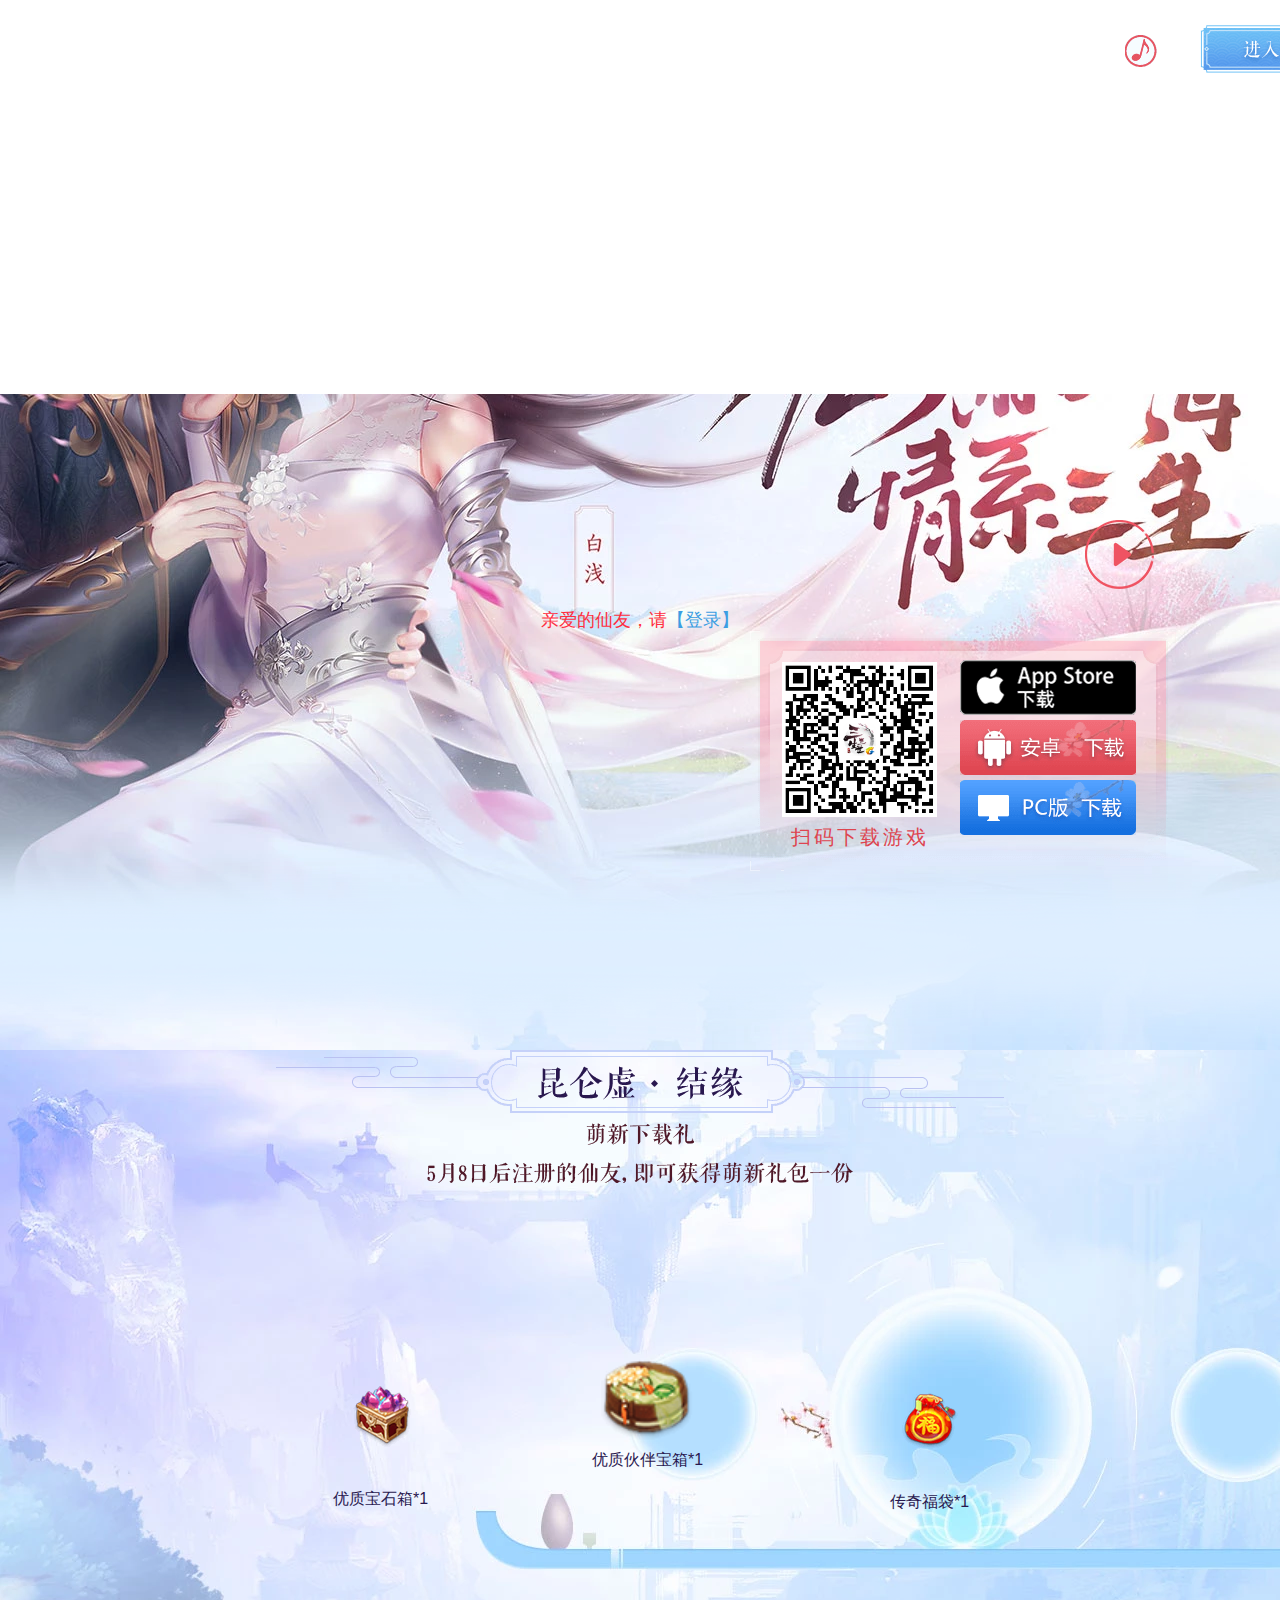
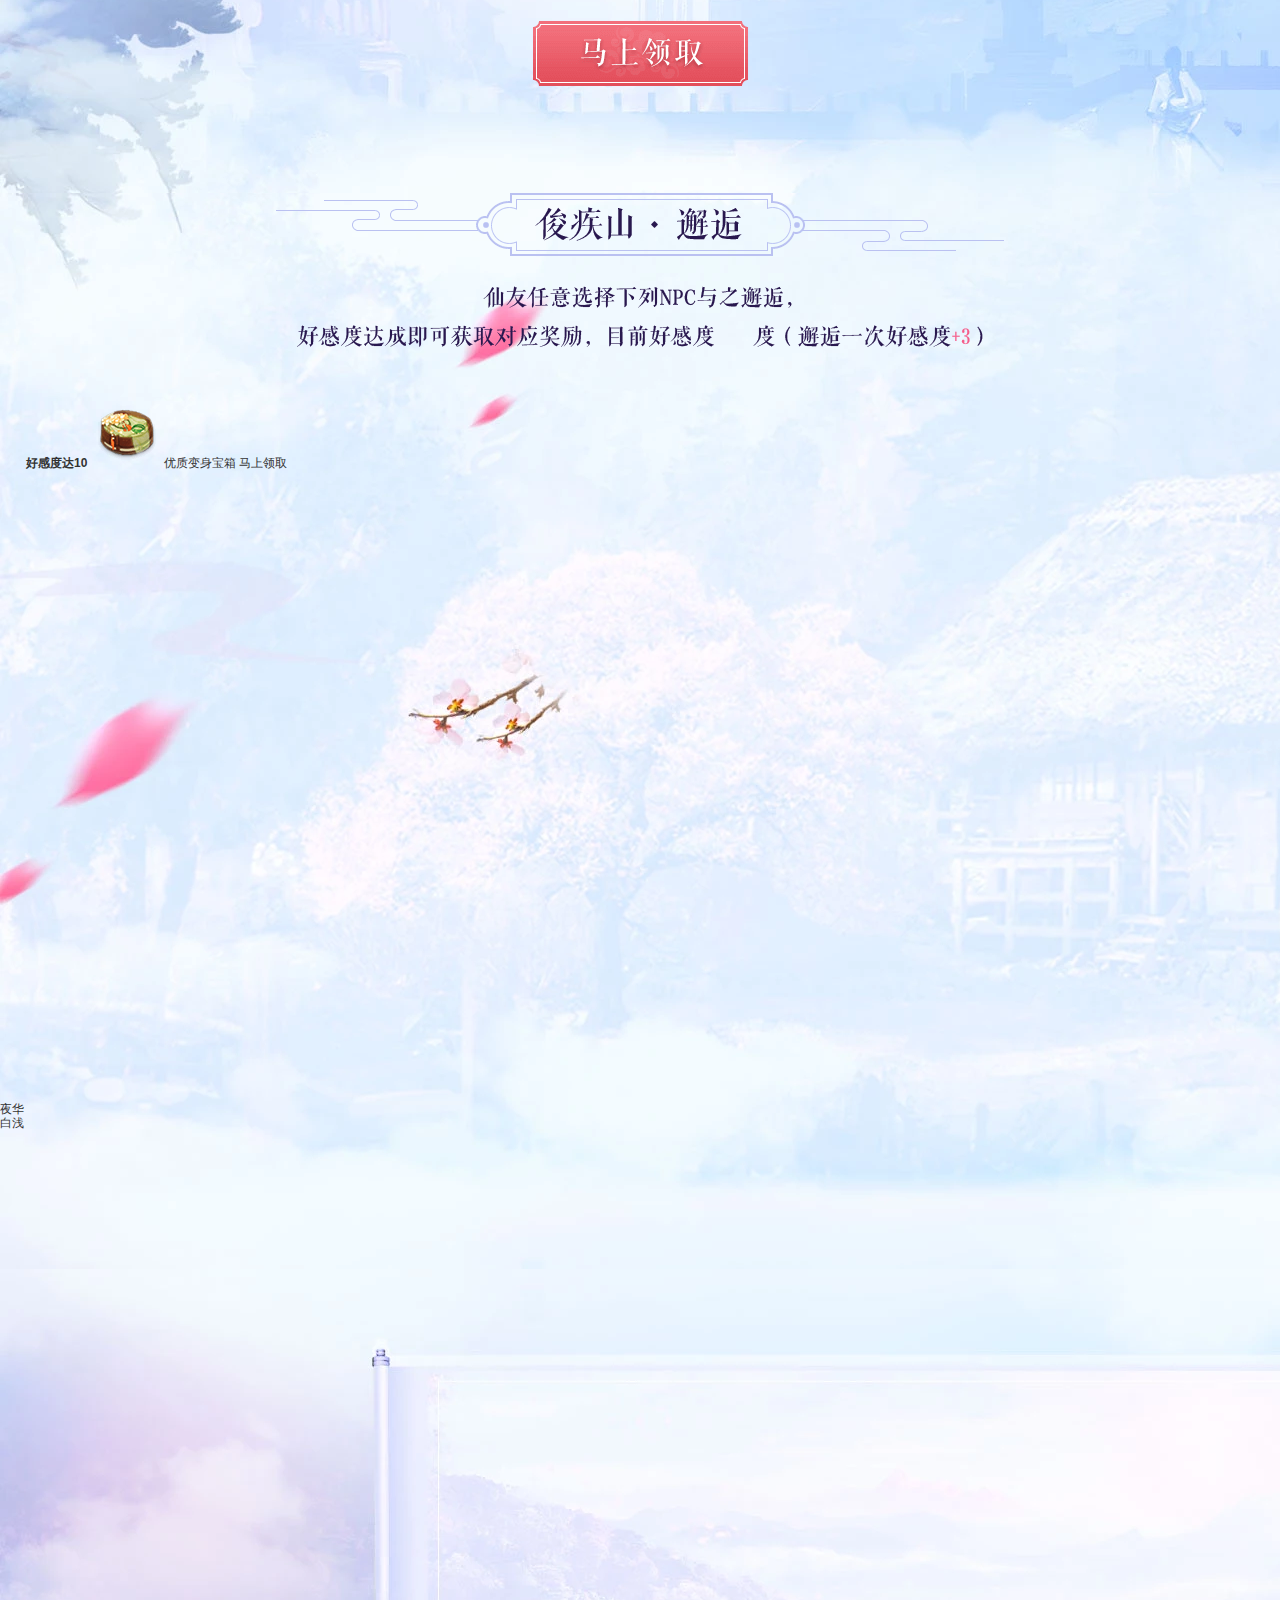
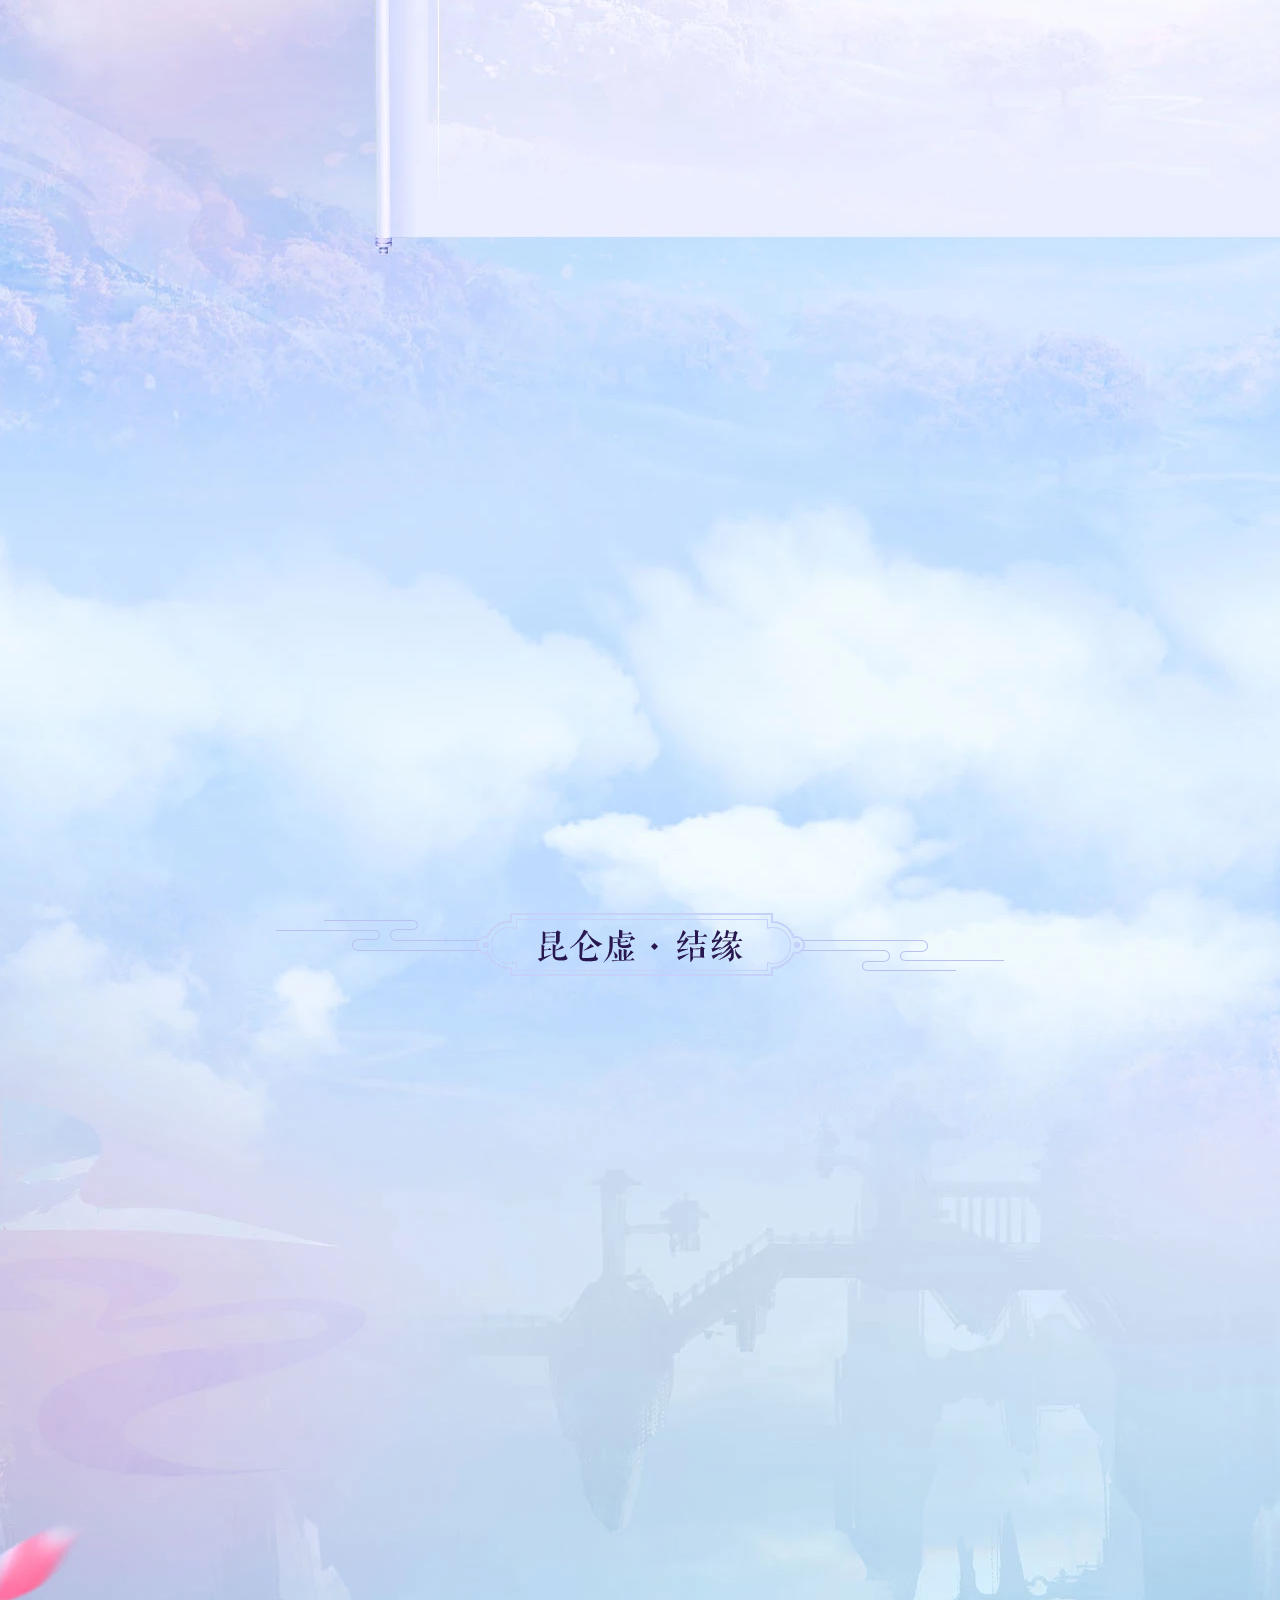
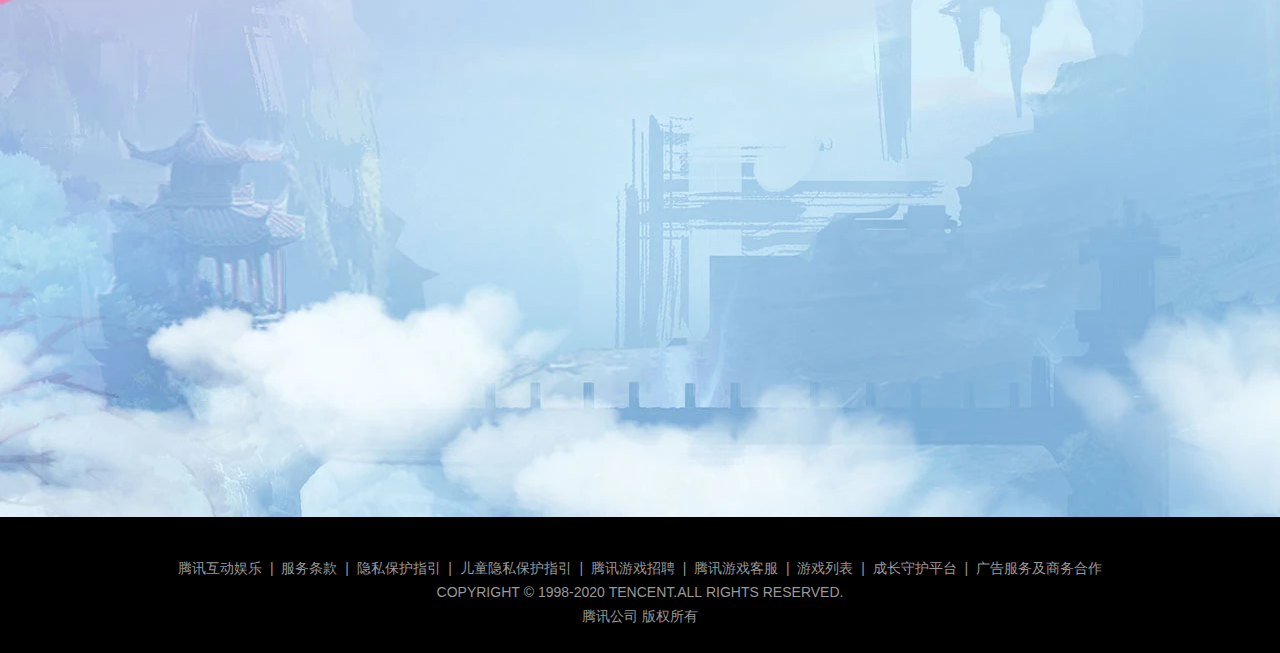
==== index.html @ 7acad6ba "提交代码" ====
<!DOCTYPE html>
<html lang="en">

<head>
    <meta charset="UTF-8">
    <meta name="viewport" content="width=device-width, initial-scale=1.0">
    <title>三生三世</title>
    <link rel="stylesheet" href="./css/lib/reset/reset.css">
    <link rel="stylesheet" href="./css/index.css">
    <script src="./lib/jquery-3.4.1.min.js"></script>
    <script src="./js/index.js"></script>

</head>

<body>
    <!-- 一、导航 -->
    <nav class="kv">
        <!-- 背景视频 -->
        <div class="kv-video">
            <video muted="" autoplay="" loop="" src="./video/3s.mp4"></video>
        </div>
        <!-- 音乐logo -->
        <i class="kv-musiclogo">
            <audio id="music" src="./audio/music.mp3" autoplay></audio>
        </i>
        <div class="kv-enter">
            <!-- 进入论坛 -->
            <a class="kv-enter-forum" href="javascript:"></a>
            <!-- 进入官网 -->
            <a class="kv-enter-offweb" href="javascript:"></a>
        </div>
        <!-- 播放视频 -->
        <a class="kv-play" href="javascript:">
            <span></span>
            <i></i>
        </a>
        <!-- 登录 -->
        <div class="kv-login">
            <p>亲爱的仙友，请<a href="">【登录】</a></p>
        </div>
        <!-- 下载 -->
        <div class="kv-download">
            <div class="kv-download-left">
                <!-- 二维码下载 -->
                <img class="kv-download-left-erweima" src="./images/qrcode.png" alt="">
                <p>扫码下载游戏</p>
            </div>
            <div class="kv-download-right">
                <!-- apple下载 -->
                <a class="kv-download-right-apple" href="javascript:"></a>
                <!-- 安卓下载 -->
                <a class="kv-download-right-android" href="javascript:"></a>
                <!-- PC下载 -->
                <a class="kv-download-right-PC" href="javascript:"></a>
            </div>
        </div>
    </nav>

    <!-- 过渡 -->
    <img class="kv-guodu" src="./images/guodu.png" alt="">

    <!-- 二、主体 -->
    <main>
        <!-- 第1部分 -->
        <div class="part1">
            <!-- 1、标题 -->
            <!-- 昆仑虚 结缘 -->
            <h3 class="main-title"></h3>
            <!-- 2、说明 -->
            <!-- 萌新下载礼 5月8日后注册的仙友, 即可获得萌新礼包一份 -->
            <p class="part1-explain"></p>
            <!-- 3、奖励 -->
            <ul class="part1-award">
                <li class="li-1">
                    <img src="./images/award1.png" alt="">
                    <span>优质宝石箱*1</span>
                </li>
                <li class="li-2">
                    <img src="./images/award2.png" alt="">
                    <span>优质伙伴宝箱*1</span>
                </li>
                <li class="li-3">
                    <img src="./images/award3.png" alt="">
                    <span>传奇福袋*1</span>
                </li>
            </ul>
            <!-- 4、领取 -->
            <a class="part1-lingqu" href=""></a>
        </div>

        <!-- 第2部分 -->
        <div class="part2">
            <div class="content">
                <!-- 1、标题 -->
                <h3 class="main-title"></h3>
                <!-- 2、说明 -->
                <p class="part2-explain"></p>
                <!-- 3、礼盒 -->
                <ul class="part2-giftbox fl">
                    <li class="part2-giftbox-li1">
                        <em>好感度达10</em>
                        <img src="./images/award2.png" alt="">
                        <span>优质变身宝箱</span>
                        <a href="">马上领取</a>
                    </li>
                    <li class="part2-giftbox-fl"></li>
                    <li class="part2-giftbox-fr"></li>
                </ul>
                <!-- 4、npc-tab -->
                <ul>
                    <li>
                        <span>夜华</span>
                        <div class="npc2"></div>
                    </li>
                    <li>
                        <span>白浅</span>
                        <div class="npc1"></div>
                    </li>
                </ul>
            </div>
        </div>

        <!-- 第3部分 -->
        <div class="part3">

        </div>

        <!-- 第4部分 -->
        <div class="part4">

        </div>

        <!-- 第5部分 -->
        <div class="part5">
            <div class="content">
                <h3 class="main-title"></h3>
            </div>
        </div>

        <!-- 第6部分 -->
        <div class="part6">

        </div>
    </main>


    <!-- 三、底部 -->
    <footer>
        <p class="footer-nav">
            <a href="">腾讯互动娱乐</a>
            &nbsp;|&nbsp;
            <a href="">服务条款</a>
            &nbsp;|&nbsp;
            <a href="">隐私保护指引</a>
            &nbsp;|&nbsp;
            <a href="">儿童隐私保护指引</a>
            &nbsp;|&nbsp;
            <a href="">腾讯游戏招聘</a>
            &nbsp;|&nbsp;
            <a href="">腾讯游戏客服</a>
            &nbsp;|&nbsp;
            <a href="">游戏列表</a>
            &nbsp;|&nbsp;
            <a href="">成长守护平台</a>
            &nbsp;|&nbsp;
            <a href="">广告服务及商务合作</a>
        </p>
        <p>COPYRIGHT&nbsp;&copy;&nbsp;1998-2020&nbsp;TENCENT.ALL&nbsp;RIGHTS&nbsp;RESERVED.</p>
        <P>腾讯公司&nbsp;版权所有</P>
    </footer>

</body>

</html>
---- css/index.css ----
body {
    position: relative;
}
* {
    padding: 0;
    margin: 0;
}

/* 背景视频 */
.kv {
    position: relative;
    width: 100%;
    height: 1050px;
    background: url(../images/kv2.webp) no-repeat;
    background-position: bottom;
}

.kv-video {
    width: 100%;
    height: 100%;
    overflow: hidden;
}

/* 音乐logo */
.kv-musiclogo {
    position: absolute;
    top: 35px;
    left: 1125px;
    width: 32px;
    height: 32px;
    background-image: url(../images/spr.png);
    background-position: 71px -220px;
}

/* 进入论坛 */
.kv-enter-forum {
    position: absolute;
    top: 25px;
    left: 1200px;
    width: 160px;
    height: 50px;
    background-image: url(../images/e-spr.png);
    background-position: 0px -60px;
}

/* 进入官网 */
.kv-enter-offweb {
    position: absolute;
    top: 25px;
    left: 1370px;
    width: 160px;
    height: 50px;
    background-image: url(../images/e-spr.png);
    background-position: 0px 0px;
}

/* 播放视频 */
.kv-play {
    display: block;
    position: absolute;
    top: 520px;
    left: 1085px;
    width: 69px;
    height: 69px;
}

.kv-play span {
    position: absolute;
    top: 0px;
    left: 0px;
    display: block;
    width: 100%;
    height: 100%;
    background-image: url(../images/video.png);
    animation: playRotate 15s linear infinite;
}

.kv-play i {
    position: absolute;
    top: 22px;
    left: 28px;
    display: block;
    width: 100%;
    height: 100%;
    background-image: url(../images/playvideo.png);
    background-repeat: no-repeat;
}

@keyframes playRotate {
    0% {
        transform: rotate(0);
    }
    100% {
        transform: rotate(360deg);
    }
}

/* 登录 */
.kv-login {
    position: absolute;
    top: 610px;
    width: 100%;
    height: 20px;
    color: #ff2e3f;
    font-size: 18px;
    text-align: center;
}

.kv-login a {
    color: #3c9ee2;
}

/* 下载 */
.kv-download {
    position: absolute;
    top: 630px;
    left: 750px;
    width: 426px;
    height: 241px;
    background-image: url(../images/codebg.png);
}


.kv-download-left {
    float: left;
}

/* 二维码下载 */
.kv-download-left-erweima {
    width: 155px;
    height: 155px;
    padding: 32px 0 0 32px;
}

.kv-download-left p {
    color: #de4550;
    font-size: 20px;
    text-align: center;
    letter-spacing: 3px;
    margin: 5px 0 0 32px;
}

.kv-download-right {
    float: right;
    margin-top: 25px;
    margin-right: 40px;
}

/* apple下载 */
.kv-download-right-apple {
    display: block;
    margin-top: 5px;
    box-sizing: border-box;
    width: 176px;
    height: 55px;
    background-image: url(../images/css_sprites.png);
    background-position: -4px -10px;
}

/* 安卓下载 */
.kv-download-right-android {
    display: block;
    margin-top: 5px;
    width: 176px;
    height: 55px;
    background-image: url(../images/css_sprites.png);
    background-position: -186px -10px;
}

/* PC下载 */
.kv-download-right-PC {
    display: block;
    margin-top: 5px;
    width: 176px;
    height: 55px;
    background-image: url(../images/css_sprites.png);
    background-position: -370px -10px;
}

/* 过渡 */
.kv-guodu {
    width: 100%;
    height: 276px;
    position: absolute;
    top: 820px;
    /* overflow: hidden; */
}


/* 二、主体 */

/* 第1部分 */
.part1 {
    width: 100%;
    height: 743px;
    background: url(../images/part1.webp) no-repeat;
}

/* 1、标题 */
.main-title {
    display: block;
    width: 728px;
    height: 63px;
    background: url(../images/css_sprites.png)no-repeat;
    background-position: -18px -98px;
    margin: auto;
}

/* 2、说明 */
.part1-explain {
    width: 426px;
    height: 60px;
    background: url(../images/part1_p.png) no-repeat;
    margin: auto;
    margin-top: 10px;
}

/* 3、奖励 */
.part1-award {
    position: relative;
    width: 714px;
    height: 262px;
    margin: auto;
    margin-top: 92px;
}

.part1-award li {
    float: left;
    position: absolute;
    text-align: center;
}

/* images */
.part1-award img {
    display: block;
    margin: auto;
    margin-bottom: 40px;
    margin-top: 10px;
}

/* text */
.part1-award span {
    font-size: 16px;
    color: #29184f;
}

.part1-award .li-1 {
    width: 115px;
    height: 136px;
    top: 95px;
    left: 40px;
}

.part1-award .li-2 {
    width: 120px;
    left: 302px;
    top: 56px;
}

.part1-award .li-2 img {
    width: 110px;
    left: 305px;
    top: 45px;
    margin-bottom: 0px;
}

.part1-award .li-2 span {
    margin-left: 5px;
}

.part1-award .li-3 {
    width: 115px;
    top: 98px;
    right: 10px;
}

/* 4、领取 */
.part1-lingqu {
    display: block;
    width: 215px;
    height: 65px;
    background: url(../images/css_sprites.png);
    background-position: -552px -8px;
    margin: auto;
    margin-top: 84px;
}

/* 第2部分 */
.part2 {
    width: 100%;
    height: 1076px;
    background-image: url(../images/part2.webp);
}

/* 1、标题  */
.part2 .main-title {
    background-position: -18px -169px;
}

/* 2、说明 */
.part2-explain {
    width: 686px;
    height: 61px;
    background: url(../images/part2_p.png) no-repeat;
    margin: auto;
    margin-top: 30px;
}

/* 3、礼盒 */
.part2-giftbox {
    width: 580px;
    height: 706px;
    margin-top: 50px;
    margin-left: 26px;
    position: relative;
}

/* 4、npc-tab */

/* 第4部分 */
.part4 {
    width: 100%;
    height: 1244px;
    background-image: url(../images/part4.webp);
}

/* 第5部分 */
.part5 {
    width: 100%;
    height: 742px;
    background-image: url(../images/part5.webp);
}

/* 第6部分 */
.part6 {
    width: 100%;
    height: 462px;
    background-image: url(../images/part6.webp);
}

/* 三、底部 */
footer {
    width: 100%;
    height: 136px;
    text-align: center;
    background-color: #000;
    overflow: hidden;
    color: #999;
    font-size: 14px;
}

footer p {
    line-height: 1.7;
}

.footer-nav {
    padding-top: 40px;
    box-sizing: border-box;
}

.footer-nav a{
    color: #999;
}
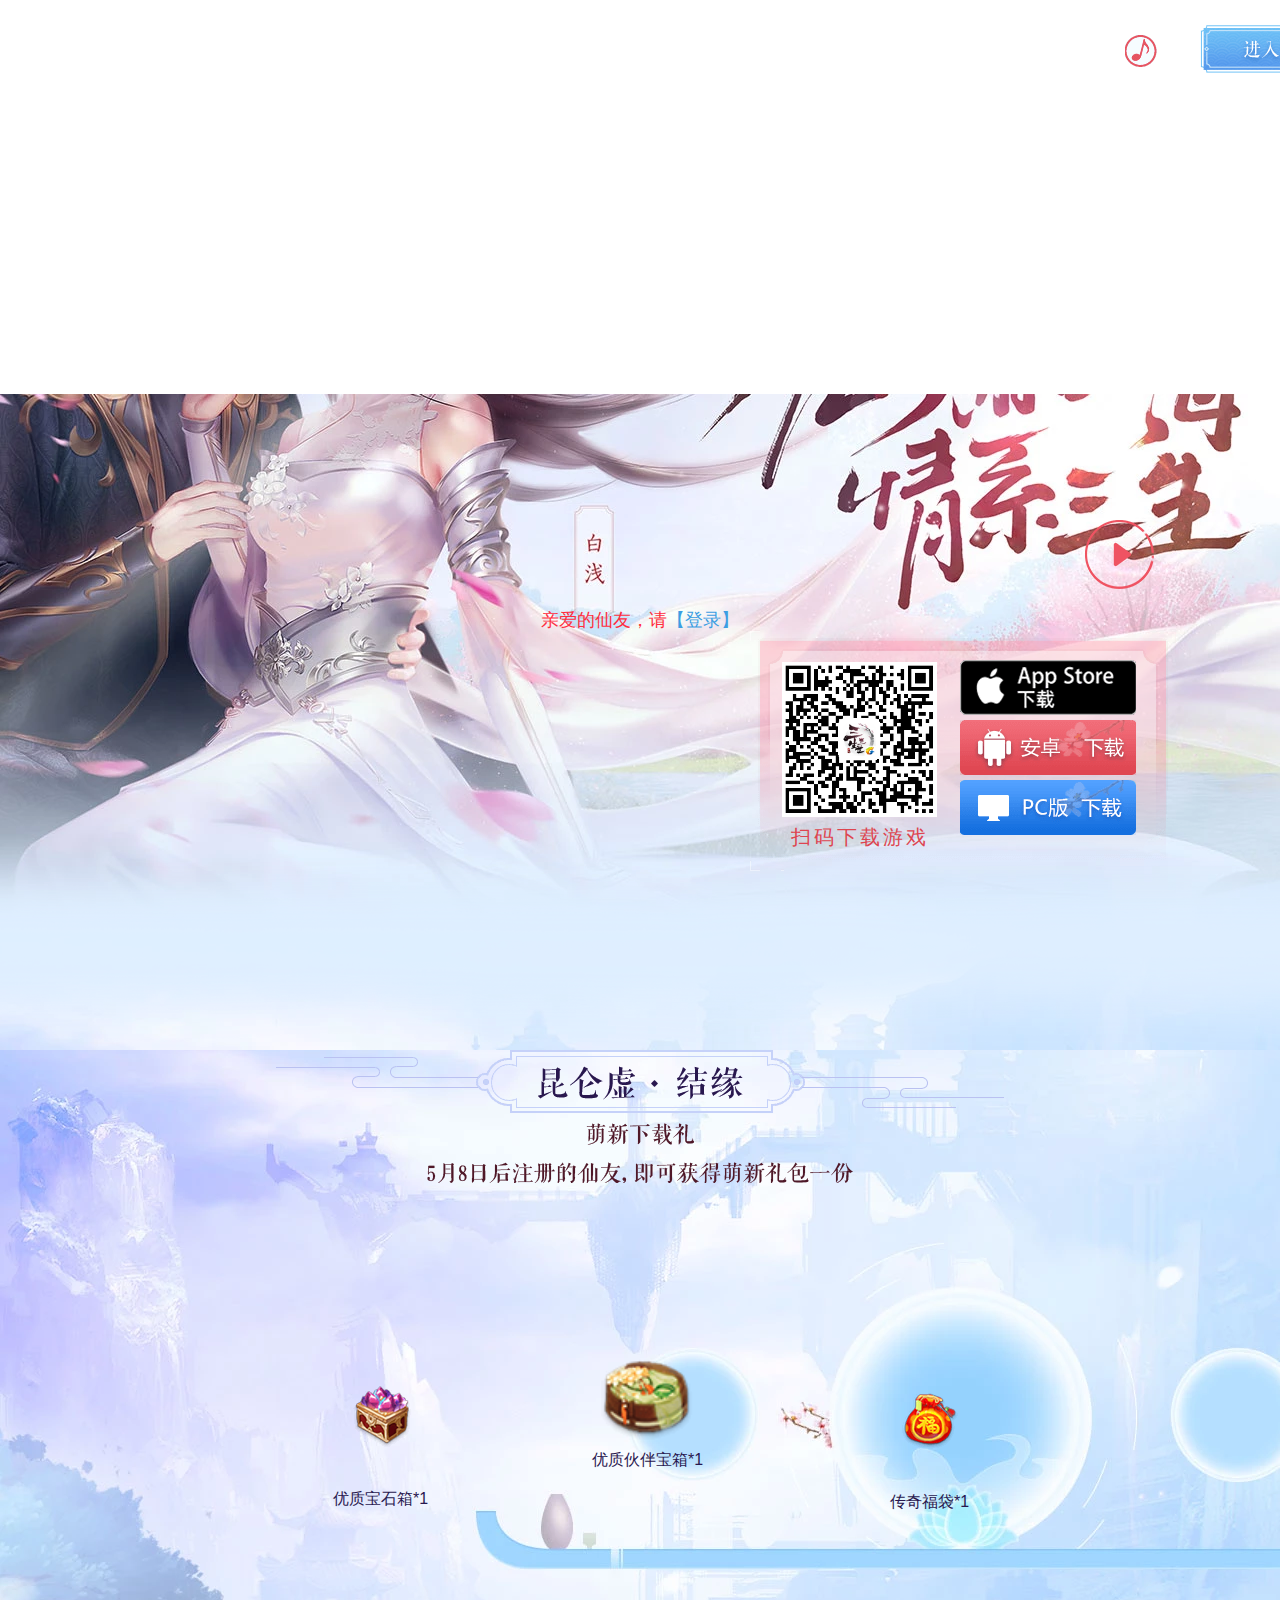
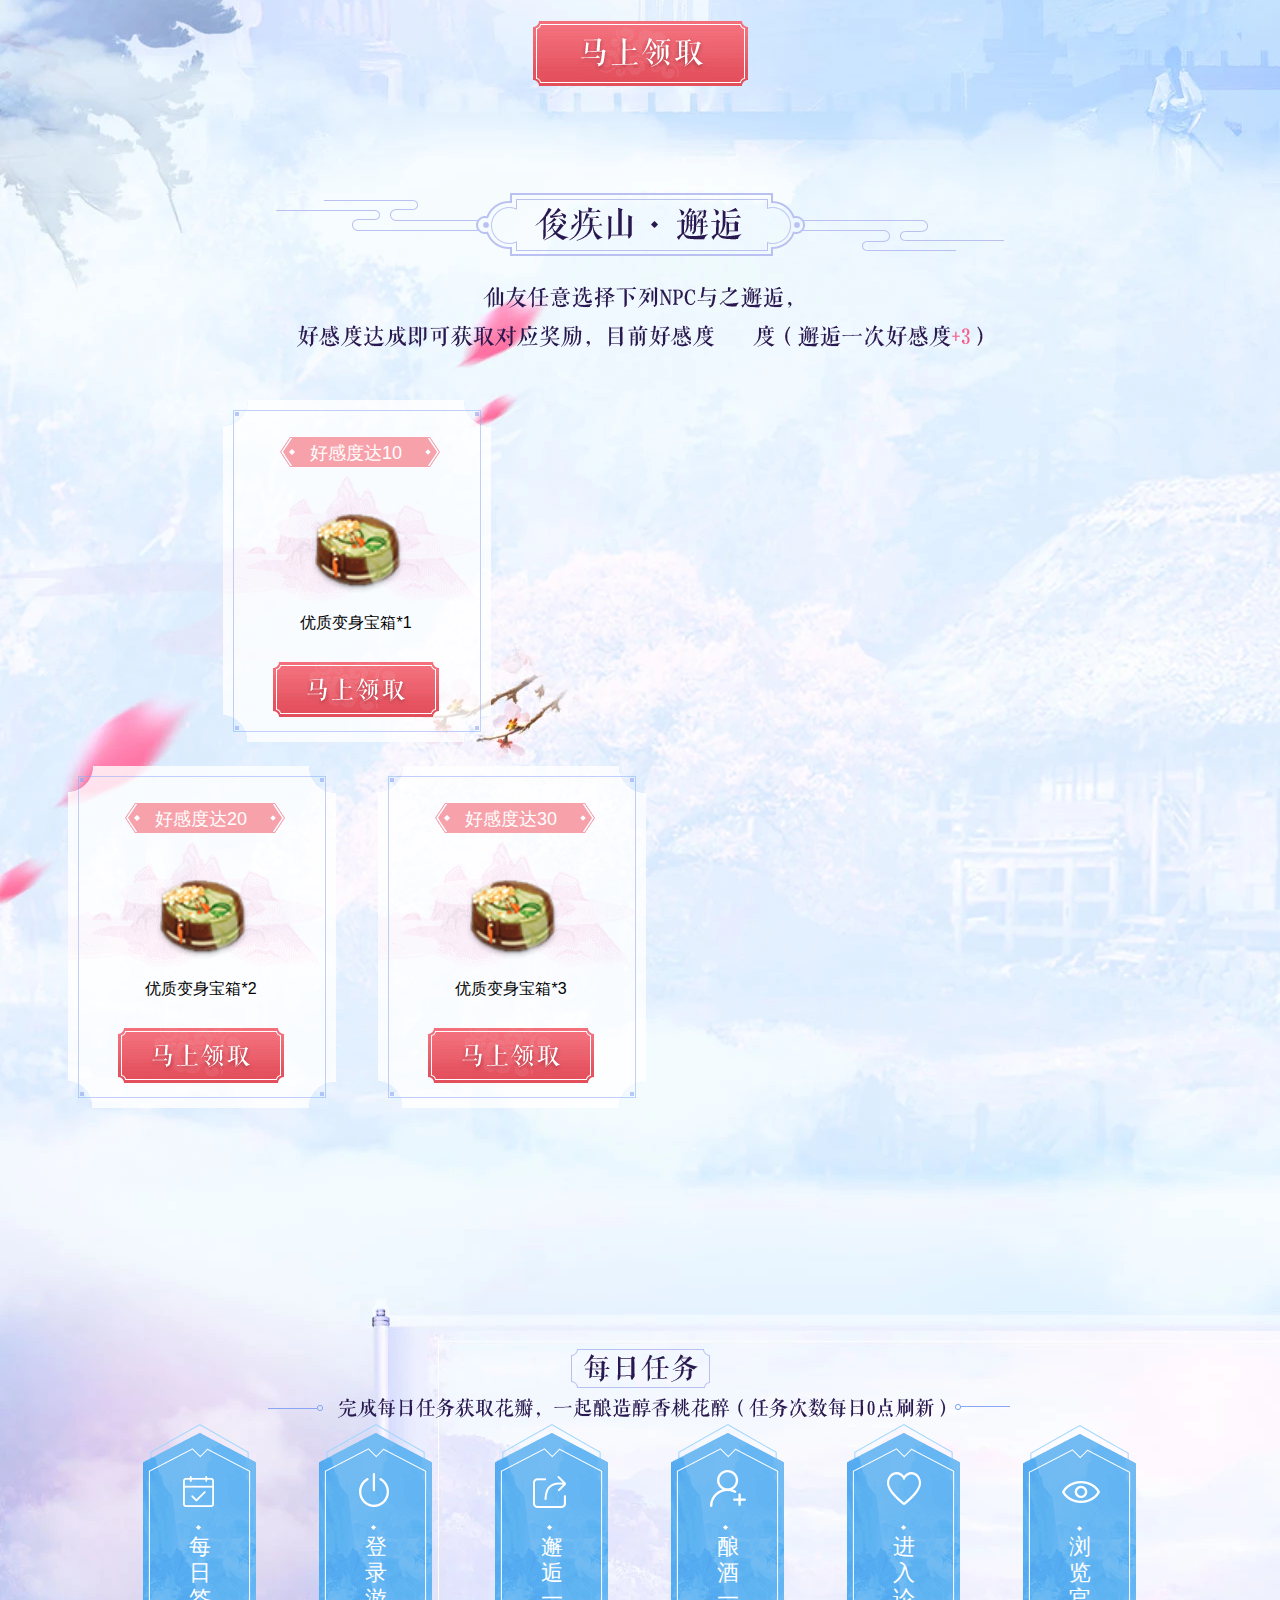
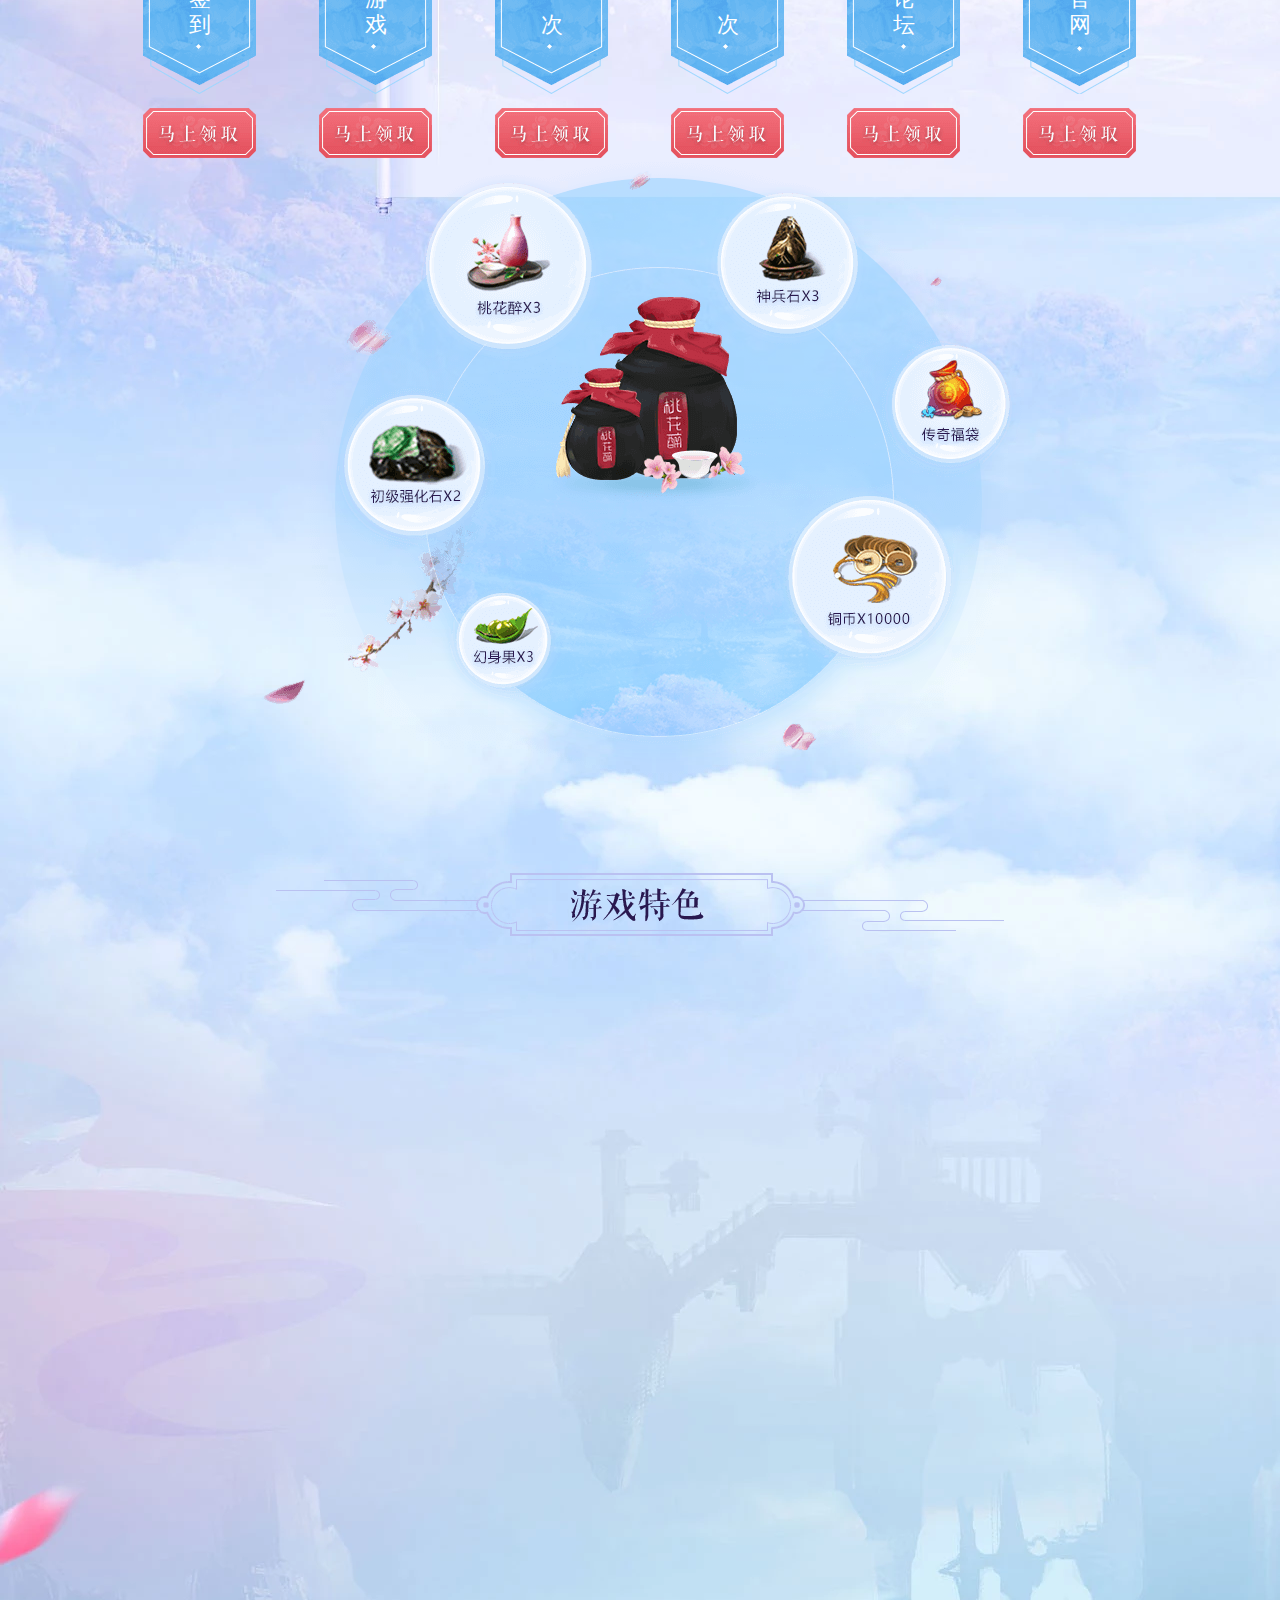
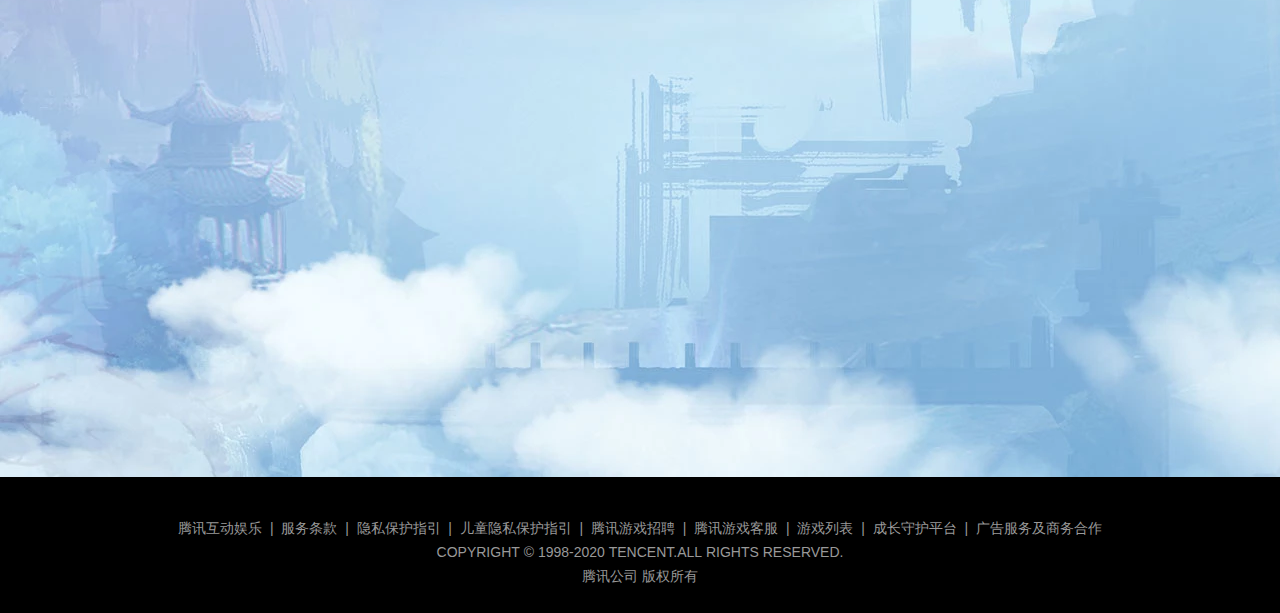
==== commit 28538797: "提交代码" ====
--- a/index.html
+++ b/index.html
@@ -100,23 +100,40 @@
                     <li class="part2-giftbox-li1">
                         <em>好感度达10</em>
                         <img src="./images/award2.png" alt="">
-                        <span>优质变身宝箱</span>
-                        <a href="">马上领取</a>
-                    </li>
-                    <li class="part2-giftbox-fl"></li>
-                    <li class="part2-giftbox-fr"></li>
+                        <span>优质变身宝箱*1</span>
+                        <!-- 马上领取 -->
+                        <a class="part2-giftbox-get" href=""></a>
+                    </li>
+                    <li class="part2-giftbox-li2">
+                        <em>好感度达20</em>
+                        <img src="./images/award2.png" alt="">
+                        <span>优质变身宝箱*2</span>
+                        <!-- 马上领取 -->
+                        <a class="part2-giftbox-get" href=""></a>
+                    </li>
+                    <li class="part2-giftbox-li3">
+                        <em>好感度达30</em>
+                        <img src="./images/award2.png" alt="">
+                        <span>优质变身宝箱*3</span>
+                        <!-- 马上领取 -->
+                        <a class="part2-giftbox-get" href=""></a>
+                    </li>
                 </ul>
-                <!-- 4、npc-tab -->
-                <ul>
+                <!-- 4、npc-tab
+                <ul class="npc-tab">
                     <li>
-                        <span>夜华</span>
-                        <div class="npc2"></div>
+                        白浅
+                        <span class="name name1"></span>
+                        <div class="part2-npc1">
+                            <div class="part2-npc1-top"></div>
+                        </div>
                     </li>
                     <li>
-                        <span>白浅</span>
-                        <div class="npc1"></div>
-                    </li>
-                </ul>
+                        夜华
+                        <span class="name name2"></span>
+                        <div class="part2-npc2"></div>
+                    </li>
+                </ul> -->
             </div>
         </div>
 
@@ -127,7 +144,55 @@
 
         <!-- 第4部分 -->
         <div class="part4">
-
+            <div class="content">
+                <!-- 1、 标题:每日任务-->
+                <h4 class="part4-spr"></h4>
+                <!-- 2、说明 -->
+                <p class="part4-tips"></p>
+                <!-- 3、任务 -->
+                <ul class="part4-mission">
+                    <!-- 3.1 每日签到 -->
+                    <li class="mrqd">
+                        <span>每日签到</span>
+                        <!-- 马上领取 -->
+                        <a class="part4-mission-get" href="javascript:"></a>
+                    </li>
+                    <!-- 3.2 登录游戏 -->
+                    <li class="dlyx">
+                        <span>登录游戏</span>
+                        <!-- 马上领取 -->
+                        <a class="part4-mission-get" href="javascript:"></a>
+                    </li>
+                    <!-- 3.3 邂逅一次 -->
+                    <li class="xhyc">
+                        <span>邂逅一次</span>
+                        <!-- 马上领取 -->
+                        <a class="part4-mission-get" href="javascript:"></a>
+                    </li>
+                    <!-- 3.4 酿酒一次 -->
+                    <li class="njyc">
+                        <span>酿酒一次</span>
+                        <!-- 马上领取 -->
+                        <a class="part4-mission-get" href="javascript:"></a>
+                    </li>
+                    <!-- 3.5 进入论坛 -->
+                    <li class="jrlt">
+                        <span>进入论坛</span>
+                        <!-- 马上领取 -->
+                        <a class="part4-mission-get" href="javascript:"></a>
+                    </li>
+                    <!-- 3.6 浏览官网 -->
+                    <li class="llgw">
+                        <span>浏览官网</span>
+                        <!-- 马上领取 -->
+                        <a class="part4-mission-get" href="javascript:"></a>
+                    </li>
+                </ul>
+                <div class="part4-lottery">
+                    <img src="./images/lottery.png" alt="">
+                </div>
+            </div>
+            
         </div>
 
         <!-- 第5部分 -->
--- a/css/index.css
+++ b/css/index.css
@@ -286,6 +286,11 @@
 }
 
 /* 第2部分 */
+.content {
+    width: 1200px;
+    height: 100%;
+    margin: auto;
+}
 .part2 {
     width: 100%;
     height: 1076px;
@@ -308,20 +313,214 @@
 
 /* 3、礼盒 */
 .part2-giftbox {
+    float: left;
     width: 580px;
     height: 706px;
     margin-top: 50px;
     margin-left: 26px;
     position: relative;
+    z-index: 1;
+}
+
+.part2-giftbox li {
+    width: 270px;
+    height: 346px;
+    background: url(../images/css_sprites.png)no-repeat;
+    background-position: -904px -446px;
+    text-align: center;
+}
+
+.part2-giftbox-li1 {
+    margin: auto;
+    margin-bottom: 20px;
+}
+
+.part2-giftbox-li2 {
+    float: left;
+}
+
+.part2-giftbox-li3 {
+    float: right;
+}
+
+.part2-giftbox li em {
+    display: block;
+    padding-top: 46px;
+    text-align: center;
+    font-size: 18px;
+    color: #fff;
+    font-weight: normal;
+}
+
+.part2-giftbox li img {
+    display: block;
+    width: 110px;
+    margin: auto;
+    margin-top: 30px;
+    margin-bottom: 10px;
+}
+
+.part2-giftbox li span {
+    display: block;
+    color: #000;
+    font-size: 16px;
+}
+
+.part2-giftbox li  {
+    display: block;
+    color: #000;
+    font-size: 16px;
+}
+
+.part2-giftbox-get {
+    display: block;
+    width: 166px;
+    height: 55px;
+    margin: auto;
+    margin-top: 30px;
+    background: url(../images/css_sprites.png) no-repeat;
+    background-position: -1013px -233px;
 }
 
 /* 4、npc-tab */
+.npc-tab {
+    position: relative;
+    float: right;
+    width: 594px;
+    height: 800px;
+    margin-top: 50px;
+    margin-right: 322px;
+}
+
+.npc-tab .name {
+    display: block;
+    position: absolute;
+    top: 46px;
+    right: 46px;
+    width: 38px;
+    height: 76px;
+    background: url(../images/css_sprites.png) no-repeat;
+}
+
+.npc-tab .name1 {
+    background-position: -961px -223px;
+}
+
+.npc-tab .name2 {
+    background-position: -915px -227px;
+}
+
+.part2-npc1-top {
+    width: 915px;
+    height: 369px;
+    background: url(../images/woman1.png) top no-repeat;
+}
+
+
 
 /* 第4部分 */
 .part4 {
     width: 100%;
     height: 1244px;
     background-image: url(../images/part4.webp);
+    margin-top: -40px;
+}
+
+.part4 .content {
+    padding-top: 120px;
+}
+
+/* 标题:每日任务 */
+.part4-spr {
+    display: block;
+    width: 139px;
+    height: 39px;
+    margin: auto;
+    background: url(../images/css_sprites.png) no-repeat;
+    background-position: -1040px -172px;
+}
+
+/* 说明 */
+.part4-tips {
+    width: 745px;
+    height: 26px;
+    background: url(../images/css_sprites.png)no-repeat;
+    background-position: -12px -740px;
+    margin: auto;
+    margin-top: 10px;
+}
+
+/* 任务 */
+.part4-mission {
+    width: 995px;
+    height: 332px;
+    margin: auto;
+}
+
+.part4-mission li {
+    float: left;
+    width: 115px;
+    height: 270px;
+    background: url(../images/css_sprites.png) no-repeat;
+}
+
+.part4-mission .mrqd{
+    margin-left: 0px;
+    background-position: -3px -417px;
+}
+
+.part4-mission .dlyx{
+    margin-left: 61px;
+    background-position: -137px -417px;
+}
+
+.part4-mission .xhyc{
+    margin-left: 61px;
+    background-position: -271px -417px;
+}
+
+.part4-mission .njyc{
+    margin-left: 61px;
+    background-position: -405px -417px;
+}
+
+.part4-mission .jrlt{
+    margin-left: 61px;
+    background-position: -543px -417px;
+}
+
+.part4-mission .llgw{
+    margin-left: 61px;
+    background-position: -672px -417px;
+}
+
+.part4-mission li span {
+    display: block;
+    width: 24px;
+    height: 106px;
+    margin: auto;
+    padding-top: 110px;
+    font-size: 22px;
+    color: #fff;
+    text-align: center;
+    line-height: 26px;
+}
+
+/* 马上领取 */
+.part4-mission-get {
+    display: block;
+    width: 113px;
+    height: 50px;
+    background: url(../images/css_sprites.png) no-repeat;
+    background-position: -913px -166px;
+    margin-top: 68px;
+}
+
+/* 抽奖 */
+.part4-lottery {
+    width: 808px;
+    height: 644px;
+    margin: auto;
 }
 
 /* 第5部分 */
@@ -329,6 +528,10 @@
     width: 100%;
     height: 742px;
     background-image: url(../images/part5.webp);
+}
+
+.part5 .main-title {
+    background-position: -18px -330px;
 }
 
 /* 第6部分 */
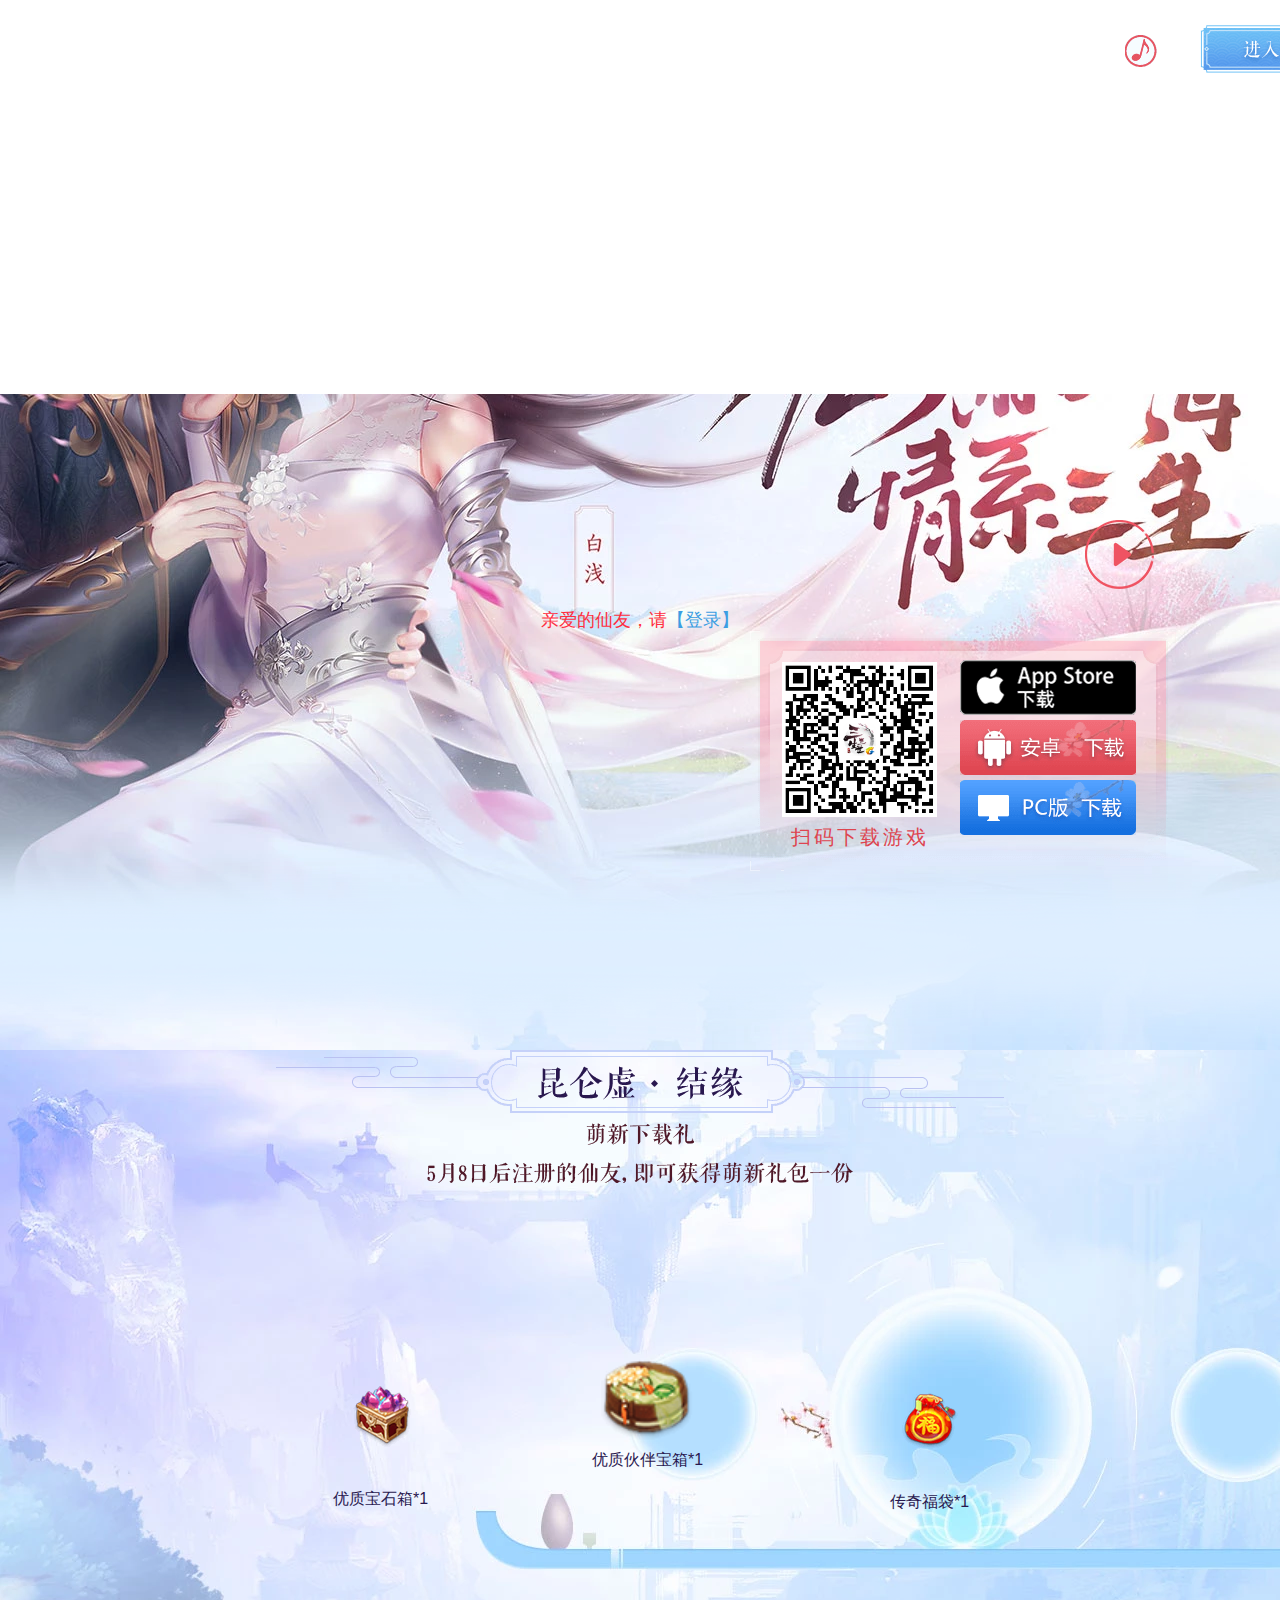
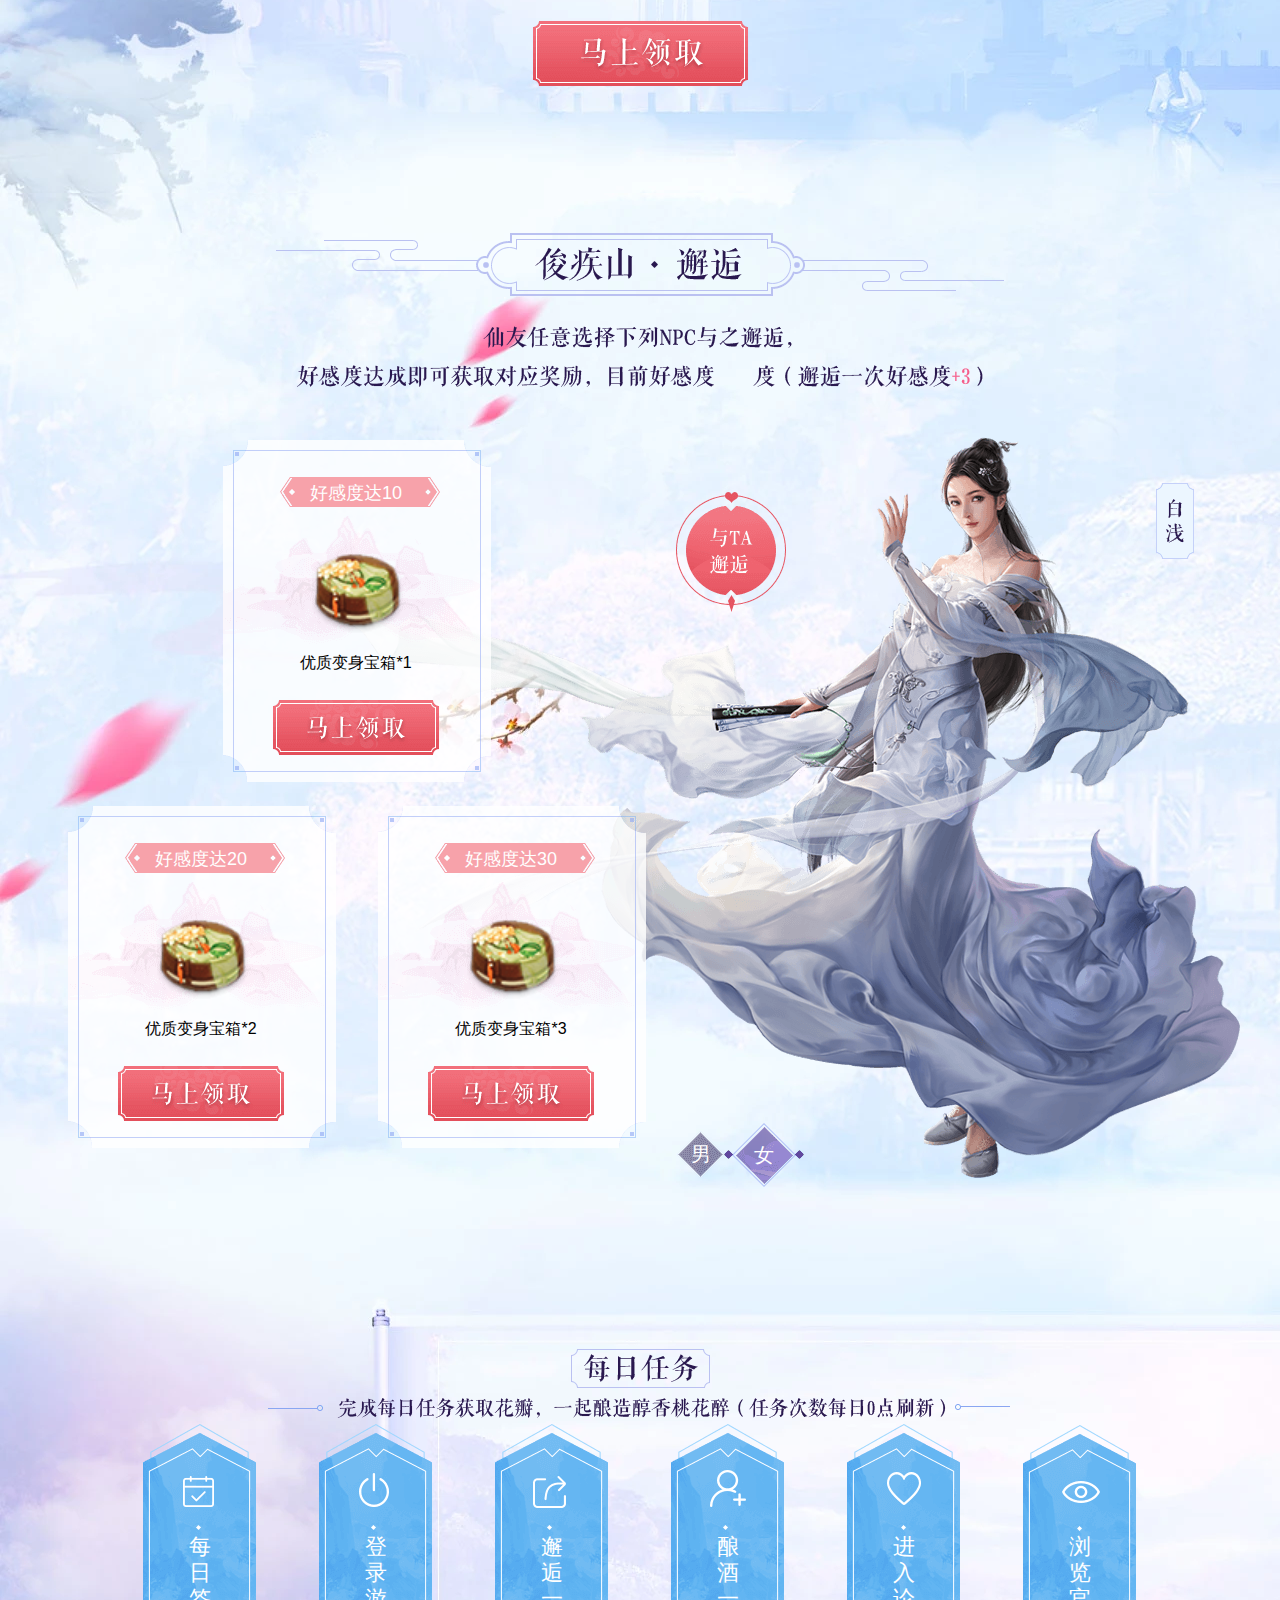
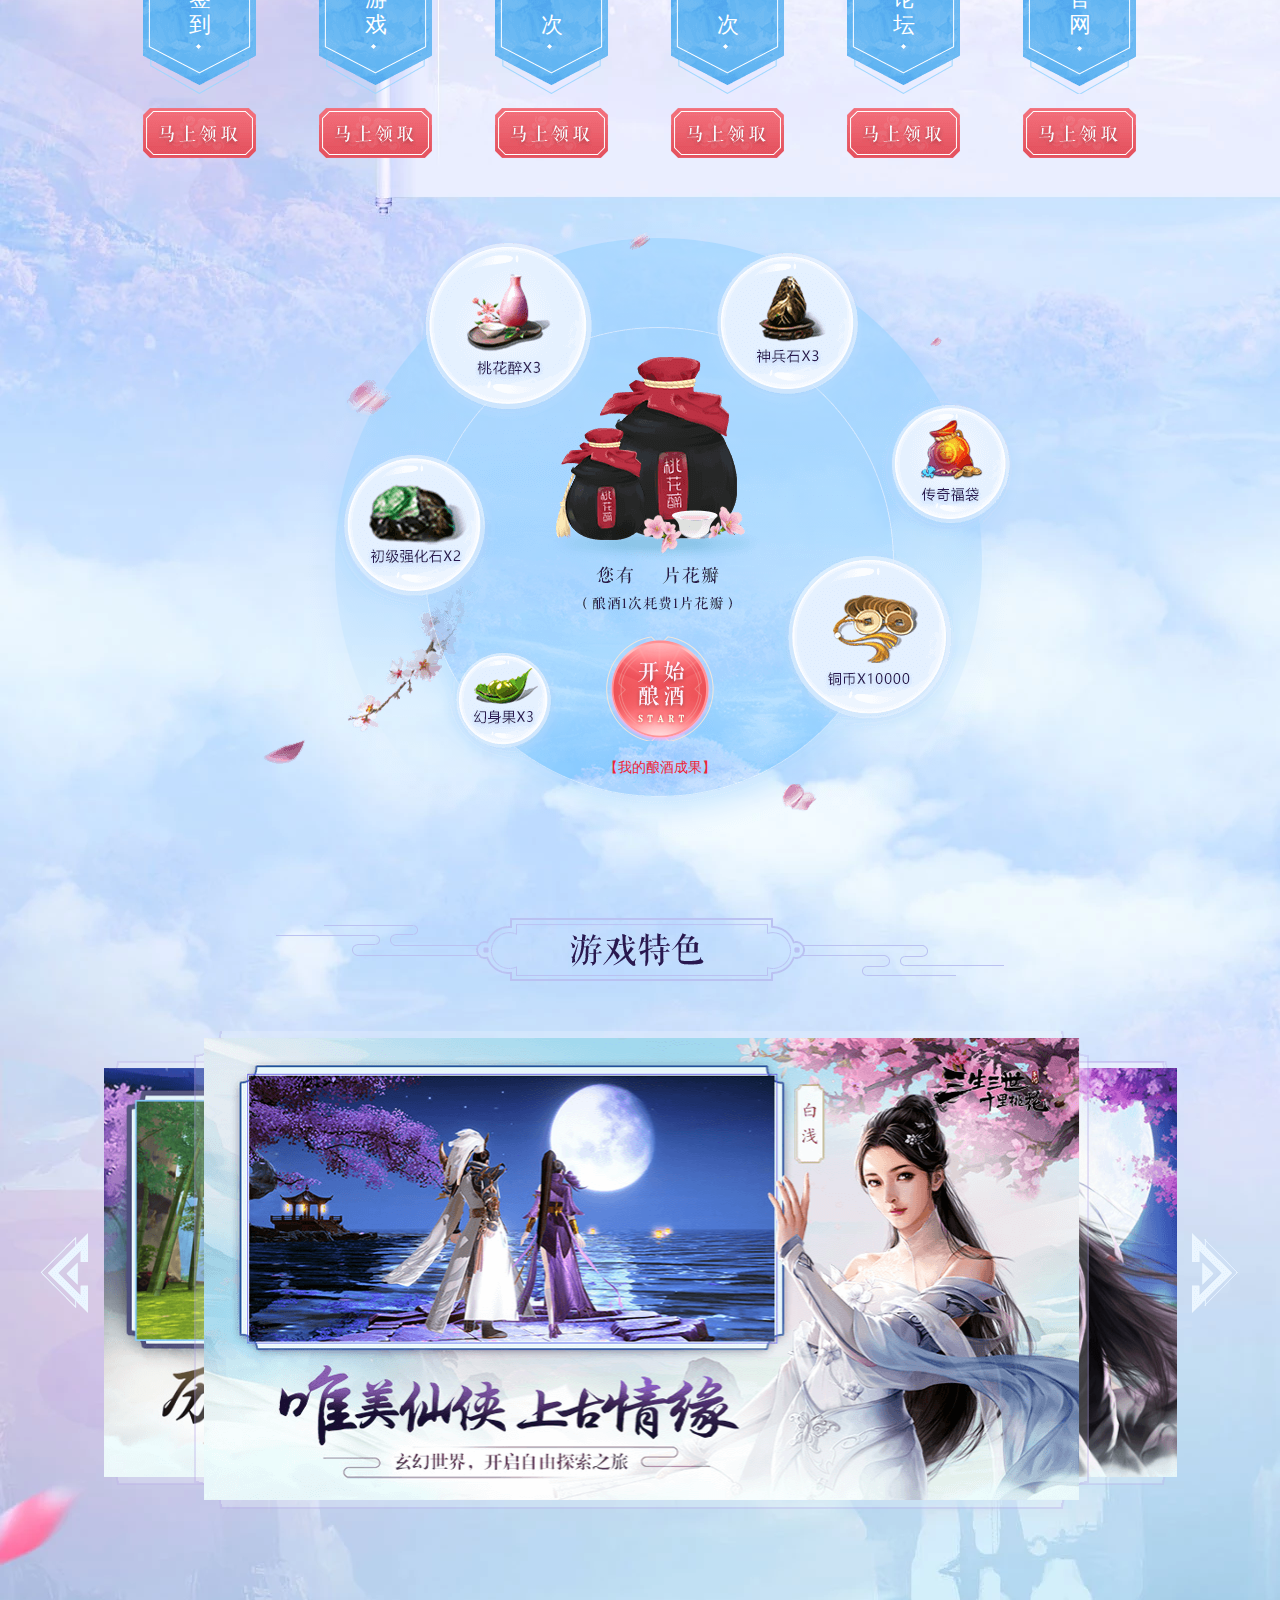
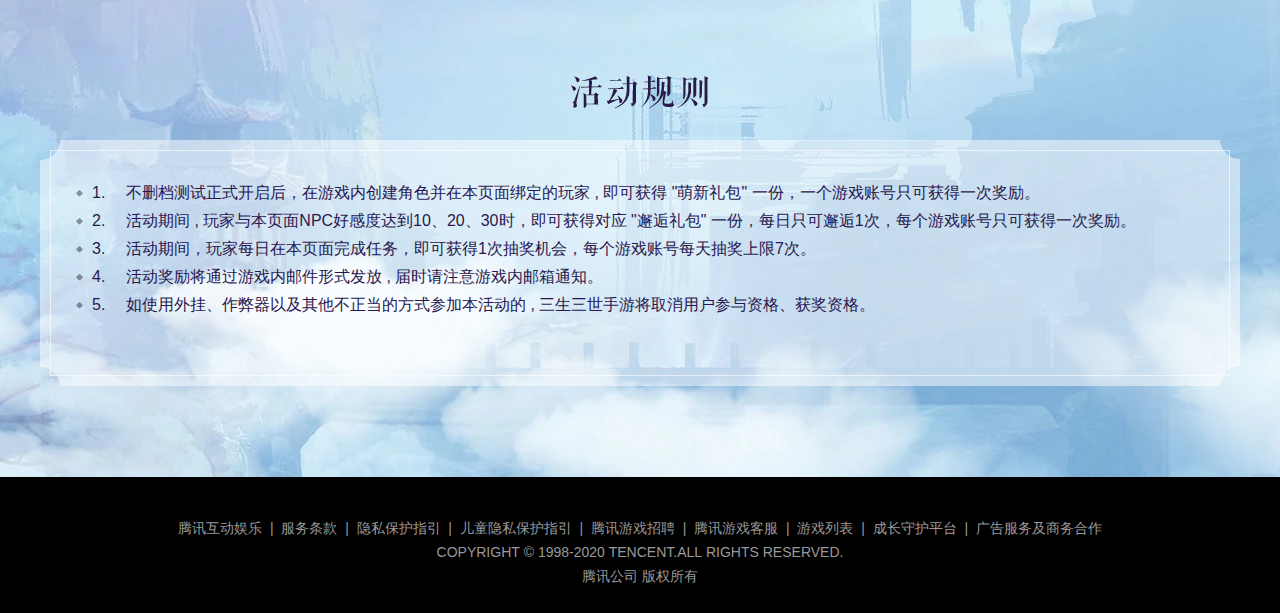
==== commit 864f536a: "提交代码" ====
--- a/index.html
+++ b/index.html
@@ -9,7 +9,6 @@
     <link rel="stylesheet" href="./css/index.css">
     <script src="./lib/jquery-3.4.1.min.js"></script>
     <script src="./js/index.js"></script>
-
 </head>
 
 <body>
@@ -20,9 +19,10 @@
             <video muted="" autoplay="" loop="" src="./video/3s.mp4"></video>
         </div>
         <!-- 音乐logo -->
-        <i class="kv-musiclogo">
-            <audio id="music" src="./audio/music.mp3" autoplay></audio>
-        </i>
+        <i class="kv-musiclogo"></i>
+        <iframe id="music" muted src="./audio/music.mp3" allow="autoplay" loop="-1" width="0" height="0"></iframe>
+        <!-- <embed src="./audio/music.mp3 " hidden="true" autostart="true" loop="-1"> -->
+
         <div class="kv-enter">
             <!-- 进入论坛 -->
             <a class="kv-enter-forum" href="javascript:"></a>
@@ -36,7 +36,7 @@
         </a>
         <!-- 登录 -->
         <div class="kv-login">
-            <p>亲爱的仙友，请<a href="">【登录】</a></p>
+            <p>亲爱的仙友，请<a id="kv-loginbtn">【登录】</a></p>
         </div>
         <!-- 下载 -->
         <div class="kv-download">
@@ -95,45 +95,58 @@
                 <h3 class="main-title"></h3>
                 <!-- 2、说明 -->
                 <p class="part2-explain"></p>
-                <!-- 3、礼盒 -->
-                <ul class="part2-giftbox fl">
-                    <li class="part2-giftbox-li1">
-                        <em>好感度达10</em>
-                        <img src="./images/award2.png" alt="">
-                        <span>优质变身宝箱*1</span>
-                        <!-- 马上领取 -->
-                        <a class="part2-giftbox-get" href=""></a>
-                    </li>
-                    <li class="part2-giftbox-li2">
-                        <em>好感度达20</em>
-                        <img src="./images/award2.png" alt="">
-                        <span>优质变身宝箱*2</span>
-                        <!-- 马上领取 -->
-                        <a class="part2-giftbox-get" href=""></a>
-                    </li>
-                    <li class="part2-giftbox-li3">
-                        <em>好感度达30</em>
-                        <img src="./images/award2.png" alt="">
-                        <span>优质变身宝箱*3</span>
-                        <!-- 马上领取 -->
-                        <a class="part2-giftbox-get" href=""></a>
-                    </li>
-                </ul>
-                <!-- 4、npc-tab
-                <ul class="npc-tab">
-                    <li>
-                        白浅
-                        <span class="name name1"></span>
-                        <div class="part2-npc1">
-                            <div class="part2-npc1-top"></div>
-                        </div>
-                    </li>
-                    <li>
-                        夜华
-                        <span class="name name2"></span>
-                        <div class="part2-npc2"></div>
-                    </li>
-                </ul> -->
+                <div class="part2-content">
+                    <!-- 3、礼盒 -->
+                    <ul class="part2-giftbox">
+                        <li class="part2-giftbox-li1">
+                            <em>好感度达10</em>
+                            <img src="./images/award2.png" alt="">
+                            <span>优质变身宝箱*1</span>
+                            <!-- 马上领取 -->
+                            <a class="part2-giftbox-get" href=""></a>
+                        </li>
+                        <li class="part2-giftbox-li2">
+                            <em>好感度达20</em>
+                            <img src="./images/award2.png" alt="">
+                            <span>优质变身宝箱*2</span>
+                            <!-- 马上领取 -->
+                            <a class="part2-giftbox-get" href=""></a>
+                        </li>
+                        <li class="part2-giftbox-li3">
+                            <em>好感度达30</em>
+                            <img src="./images/award2.png" alt="">
+                            <span>优质变身宝箱*3</span>
+                            <!-- 马上领取 -->
+                            <a class="part2-giftbox-get" href=""></a>
+                        </li>
+                    </ul>
+                    <!-- 4、npc-tab -->
+                    <ul class="npc-tab">
+                        <li class="item item1">
+                            <!-- 夜华 -->
+                            <span class="name name1"></span>
+                            <div class="part2-npc1">
+                                <div class="part2-npc1-top"></div>
+                                <div class="part2-npc1-bottom"></div>
+                            </div>
+                        </li>
+                        <li class="item">
+                            <!-- 白浅 -->
+                            <span class="name name2"></span>
+                            <div class="part2-npc2">
+                                <div class="part2-npc2-top"></div>
+                                <div class="part2-npc2-bottom"></div>
+                            </div>
+                        </li>
+                        <!-- 与他邂逅 -->
+                        <a href="" class="npc-tab-encounter"></a>
+                    </ul>
+                    <!-- 5、npc切换按钮 -->
+                    <ul class="npc-control">
+                        <li class="lis">男</li>
+                        <li class="lis active">女</li>
+                    </ul>
+                </div>
             </div>
         </div>
 
@@ -188,23 +201,84 @@
                         <a class="part4-mission-get" href="javascript:"></a>
                     </li>
                 </ul>
+                <!-- 4、抽奖 酿酒-->
                 <div class="part4-lottery">
                     <img src="./images/lottery.png" alt="">
+                    <p class="chance">
+                        <!-- "您有 片花瓣 （酿酒一次耗费1片花瓣）"
+                        ::after -->
+                    </p>
+                    <!-- 开始酿酒 -->
+                    <a href="javascript:" class="btn-lottery"></a>
+                    <a href="javascript:" id="history" class="history">【我的酿酒成果】</a>
                 </div>
             </div>
-            
+
         </div>
 
         <!-- 第5部分 -->
         <div class="part5">
             <div class="content">
                 <h3 class="main-title"></h3>
+                <!-- 轮播图 -->
+                <div class="feature-banner">
+                    <!-- 图片 -->
+                    <ul class="wrapper">
+                        <li class="slide">
+                            <img src="./images/lunbo4.png" alt="">
+                        </li>
+                        <li class="slide">
+                            <img src="./images/lunbo5.png" alt="">
+                        </li>
+                        <li class="slide">
+                            <img src="./images/lunbo5.png" alt="">
+                        </li>
+                        <li class="slide">
+                            <img src="./images/lunbo4.png" alt="">
+                        </li>
+                    </ul>
+                    <!-- 左右切换按钮 -->
+                    <div class="arrow">
+                        <a class="prev" href="javascript:;"></a>
+                        <a class="next" href="javascript:;"></a>
+                    </div>
+                </div>
             </div>
         </div>
 
         <!-- 第6部分 -->
         <div class="part6">
-
+            <div class="content">
+                <!-- 活动规则 -->
+                <h3 class="rule-title"></h3>
+                <ul class="rule">
+                    <li data-num="1.">
+                        <!-- ::before -->
+                        <i></i>
+                        不删档测试正式开启后，在游戏内创建角色并在本页面绑定的玩家 , 即可获得 "萌新礼包" 一份，一个游戏账号只可获得一次奖励。
+                    </li>
+                    <li data-num="2.">
+                        <!-- ::before -->
+                        <i></i>
+                        活动期间 , 玩家与本页面NPC好感度达到10、20、30时，即可获得对应 "邂逅礼包" 一份，每日只可邂逅1次，每个游戏账号只可获得一次奖励。
+                    </li>
+                    <li data-num="3.">
+                        <!-- ::before -->
+                        <i></i>
+                        活动期间，玩家每日在本页面完成任务，即可获得1次抽奖机会，每个游戏账号每天抽奖上限7次。
+                    </li>
+                    <li data-num="4.">
+                        <!-- ::before -->
+                        <i></i>
+                        活动奖励将通过游戏内邮件形式发放 , 届时请注意游戏内邮箱通知。
+                    </li>
+                    <li data-num="5.">
+                        <!-- ::before -->
+                        <i></i>
+                        如使用外挂、作弊器以及其他不正当的方式参加本活动的 , 三生三世手游将取消用户参与资格、获奖资格。
+                    </li>
+                </ul>
+            </div>
         </div>
     </main>
 
@@ -234,6 +308,31 @@
         <P>腾讯公司&nbsp;版权所有</P>
     </footer>
 
+    <!-- 登录弹窗 -->
+    <div class="login-window">
+        <div class="login-cont">
+            <h5 class="login-cont-title">请登录</h5>
+            <ul>
+                <li class="wx">
+                    <a href="">
+                        <img src="./images/wx.png" alt="">
+                        <span>微信登陆</span>
+                    </a>
+                </li>
+                <li class="qq">
+                    <a href="">
+                        <img src="./images/QQ.png" alt="">
+                        <span>QQ</span>
+                    </a>
+                </li>
+            </ul>
+        </div>
+        <!-- 关闭 -->
+        <a class="login-close"></a>
+    </div>
+
+    <!-- 背景变暗 -->
+    <div id="overlay"></div>
 </body>
 
 </html>--- a/css/index.css
+++ b/css/index.css
@@ -1,9 +1,15 @@
 body {
     position: relative;
 }
+
 * {
     padding: 0;
     margin: 0;
+}
+
+.content {
+    width: 1200px;
+    margin: auto;
 }
 
 /* 背景视频 */
@@ -286,17 +292,18 @@
 }
 
 /* 第2部分 */
-.content {
-    width: 1200px;
-    height: 100%;
-    margin: auto;
-}
 .part2 {
     width: 100%;
     height: 1076px;
     background-image: url(../images/part2.webp);
 }
-
+.part2 .content {
+    padding-top: 40px;
+}
+
+.part2-content {
+    position: relative;
+}
 /* 1、标题  */
 .part2 .main-title {
     background-position: -18px -169px;
@@ -316,9 +323,9 @@
     float: left;
     width: 580px;
     height: 706px;
-    margin-top: 50px;
-    margin-left: 26px;
-    position: relative;
+    position: absolute;
+    top: 50px;
+    left: 26px;
     z-index: 1;
 }
 
@@ -377,7 +384,7 @@
     width: 166px;
     height: 55px;
     margin: auto;
-    margin-top: 30px;
+    margin-top: 28px;
     background: url(../images/css_sprites.png) no-repeat;
     background-position: -1013px -233px;
 }
@@ -387,9 +394,8 @@
     position: relative;
     float: right;
     width: 594px;
-    height: 800px;
+    height: 741px;
     margin-top: 50px;
-    margin-right: 322px;
 }
 
 .npc-tab .name {
@@ -411,11 +417,91 @@
 }
 
 .part2-npc1-top {
+    position: absolute;
+    top: -60px;
+    right: -240px;
+    width: 924px;
+    height: 396px;
+    background: url(../images/man1.png) top no-repeat;
+}
+
+.part2-npc1-bottom {
+    position: absolute;
+    top: -60px;
+    right: -240px;
+    width: 924px;
+    height: 816px;
+    background: url(../images/man2.png) bottom no-repeat;
+    z-index: 0;
+}
+
+.part2-npc2-top {
+    position: absolute;
+    top: 0;
+    right: 0;
     width: 915px;
-    height: 369px;
+    height: 360px;
     background: url(../images/woman1.png) top no-repeat;
-}
-
+    z-index: 0;
+}
+
+.part2-npc2-bottom {
+    position: absolute;
+    right: 0;
+    bottom: 0;
+    width: 915px;
+    height: 381px;
+    background: url(../images/woman2.png) bottom no-repeat;
+    z-index: 0;
+}
+
+
+/* 与他邂逅 */
+.npc-tab-encounter {
+    display: block;
+    position: absolute;
+    top: 55px;
+    left: 30px;
+    /* top: 105px;
+    right: 455px; */
+    width: 110px;
+    height: 120px;
+    background: url(../images/css_sprites.png) no-repeat;
+    background-position: -1080px -307px;
+    outline: none;
+}
+
+/* 5、npc切换按钮 */
+.npc-control {
+    position: absolute;
+    right: 436px;
+    bottom: -800px;
+    width: 127px;
+    height: 64px;
+}
+
+.npc-control li {
+    float: left;
+    width: 47px;
+    height: 47px;
+    background: url(../images/css_sprites.png) no-repeat;
+    background-position: -795px -350px;
+    text-align: center;
+    line-height: 47px;
+    color: #fff;
+    font-size: 20px;
+    margin-top: 8px;
+}
+
+.npc-control li.active {
+    float: left;
+    width: 80px;
+    height: 64px;
+    line-height: 64px;
+    background: url(../images/css_sprites.png) no-repeat;
+    background-position: -856px -342px;
+    margin-top: 0;
+}
 
 
 /* 第4部分 */
@@ -430,7 +516,7 @@
     padding-top: 120px;
 }
 
-/* 标题:每日任务 */
+/* 1、标题:每日任务 */
 .part4-spr {
     display: block;
     width: 139px;
@@ -440,7 +526,7 @@
     background-position: -1040px -172px;
 }
 
-/* 说明 */
+/* 2、说明 */
 .part4-tips {
     width: 745px;
     height: 26px;
@@ -450,7 +536,7 @@
     margin-top: 10px;
 }
 
-/* 任务 */
+/* 3、任务 */
 .part4-mission {
     width: 995px;
     height: 332px;
@@ -521,6 +607,43 @@
     width: 808px;
     height: 644px;
     margin: auto;
+    padding-top: 60px;
+    position: relative;
+}
+
+.part4-lottery .chance {
+    position: absolute;
+    left: 347px;
+    top: 350px;
+    width: 149px;
+    height: 45px;
+    background: url(../images/spr2.png) no-repeat;
+    background-position: -183px -196px;
+    z-index: 3;
+    margin-top: 60px;
+}
+
+.part4-lottery .btn-lottery {
+    display: block;
+    width: 110px;
+    height: 110px;
+    background: url(../images/btn-lottery.png) no-repeat;
+    position: absolute;
+    top: 480px;
+    left: 369px;
+}
+
+.part4-lottery .history {
+    position: absolute;
+    left: 368px;
+    bottom: 80px;
+    width: 113px;
+    height: 25px;
+    font-size: 14px;
+    color: #ef2537;
+    line-height: 25px;
+    cursor: pointer;
+    z-index: 10;
 }
 
 /* 第5部分 */
@@ -530,15 +653,151 @@
     background-image: url(../images/part5.webp);
 }
 
+.part5 .content {
+    position: relative;
+    padding-top: 45px;
+}
+
 .part5 .main-title {
     background-position: -18px -330px;
 }
 
+/* 轮播图 */
+.wrapper {
+    width: 1073px;
+    height: 480px;
+    margin: 0 auto;
+    margin-bottom: 60px;
+    margin-top: 50px;
+    position: relative;
+    overflow: hidden;
+}
+
+/* 图片 */
+.wrapper .slide{
+    position: absolute;
+}
+
+/* .wrapper .slide1{
+    position: absolute;
+    width: 790.64px;
+    height: 423.56px;
+    top: 30px;
+    left: -10px;
+    z-index: 2;
+}
+
+.wrapper .slide2{
+    position: absolute;
+    width: 895.93px;
+    height: 479.96px;
+    top: -2px;
+    left: 90px;
+    z-index: 3;
+}
+
+.wrapper .slide3{
+    position: absolute;
+    width: 790.64px;
+    height: 423.56px;
+    top: 30px;
+    right: -10px;
+    z-index: 2;
+}
+
+.wrapper .slide4{
+    position: absolute;
+    width: 707.33px;
+    height: 380.5px;
+    top: 30px;
+    right: -10px;
+    z-index: 1;
+} */
+
+.wrapper li img {
+    width: 100%;
+}
+
+
+/* 左右切换按钮 */
+.prev,.next {
+    display: block;
+    width: 48px;
+    height: 80px;
+    position: absolute;
+    top: 360px;
+    cursor: pointer;
+    background: url(../images/css_sprites.png) no-repeat;
+}
+
+.prev {
+    left: 0;
+    background-position: -778px -239px;
+}
+
+.next {
+    right: 0;
+    background-position: -851px -239px;
+}
+
 /* 第6部分 */
 .part6 {
     width: 100%;
     height: 462px;
     background-image: url(../images/part6.webp);
+}
+
+.part6 .content {
+    padding-top: 60px;
+}
+
+.rule-title {
+    display: block;
+    width: 138px;
+    height: 34px;
+    background: url(../images/spr2.png) no-repeat;
+    background-position: -371px -196px;
+    margin: auto;
+}
+
+.rule {
+    width: 100%;
+    height: 248px;
+    background: url(../images/rulebg.png) no-repeat;
+    background-position: -11px -10px;
+    margin-top: 30px;
+    padding-left: 36px;
+    padding-top: 40px;
+}
+
+.rule li {
+    position: relative;
+    padding-left: 50px;
+    text-align: left;
+    font-size: 16px;
+    color: #29184f;
+    line-height: 28px;
+}
+
+.rule li i {
+    display: block;
+    position: absolute;
+    top: 10px;
+    left: 0;
+    width: 7px;
+    height: 8px;
+    background: url(../images/spr2.png) no-repeat;
+    background-position: -527px -196px;
+}
+
+.rule li::before {
+    content: attr(data-num);
+    position: absolute;
+    top: 0;
+    left: 16px;
+    width: 35px;
+    height: 28px;
+    line-height: 28px;
 }
 
 /* 三、底部 */
@@ -563,4 +822,99 @@
 
 .footer-nav a{
     color: #999;
+}
+
+
+/* 登录弹窗 */
+.login-window {
+    display: none;
+    position: fixed;
+    z-index: 9999;
+    left: 50%;
+    top: 50%;
+    margin-top: -150px;
+    margin-left: -367.5px;
+    width: 735px;
+    height: 300px;
+    background: url(../images/loginpop.png) no-repeat;
+}
+
+.login-cont-title {
+    width: 446px;
+    height: 30px;
+    background: url(../images/spr2.png) no-repeat;
+    background-position: -720px -221px;
+    display: block;
+    margin: auto;
+    margin-top: 30px;
+    text-indent: -9999px;
+}
+
+/* .login-window .wx a {
+    float: left;
+    width: 100%;
+    height: 100%;
+    position: absolute;
+    top: 0;
+    left: 0;
+} */
+.login-cont ul {
+    width: 364px;
+    height: 178px;
+    margin: auto;
+    margin-top: 22px;
+}
+
+.login-cont ul li {
+    float: left;
+    width: 141px;
+    height: 100%;
+    position: relative;
+}
+
+.login-cont ul .qq {
+    margin-left: 80px;
+}
+
+.login-cont li span {
+    display: block;
+    width: 48px;
+    height: 23px;
+    margin: auto;
+    background: url(../images/spr2.png) no-repeat;
+    margin-top: 13px;
+    text-indent: -9999px;
+}
+
+.login-cont .wx span {
+    background-position: -183px -256px;
+}
+
+.login-cont .qq span {
+    background-position: -238px -254px;
+}
+
+/* 关闭 */
+.login-close {
+    display: block;
+    width: 18px;
+    height: 18px;
+    background: url(../images/spr2.png) no-repeat;
+    background-position: -292px -256px;
+    position: absolute;
+    right: 83px;
+    top: -18px;
+}
+
+/* 背景变暗 */
+#overlar {
+    position: absolute;
+    top: 0;
+    left: 0;
+    display: none;
+    width: 100%;
+    height: 5431px;
+    background-color: #000;
+    opacity: 0.5;
+    z-index: 9998;
 }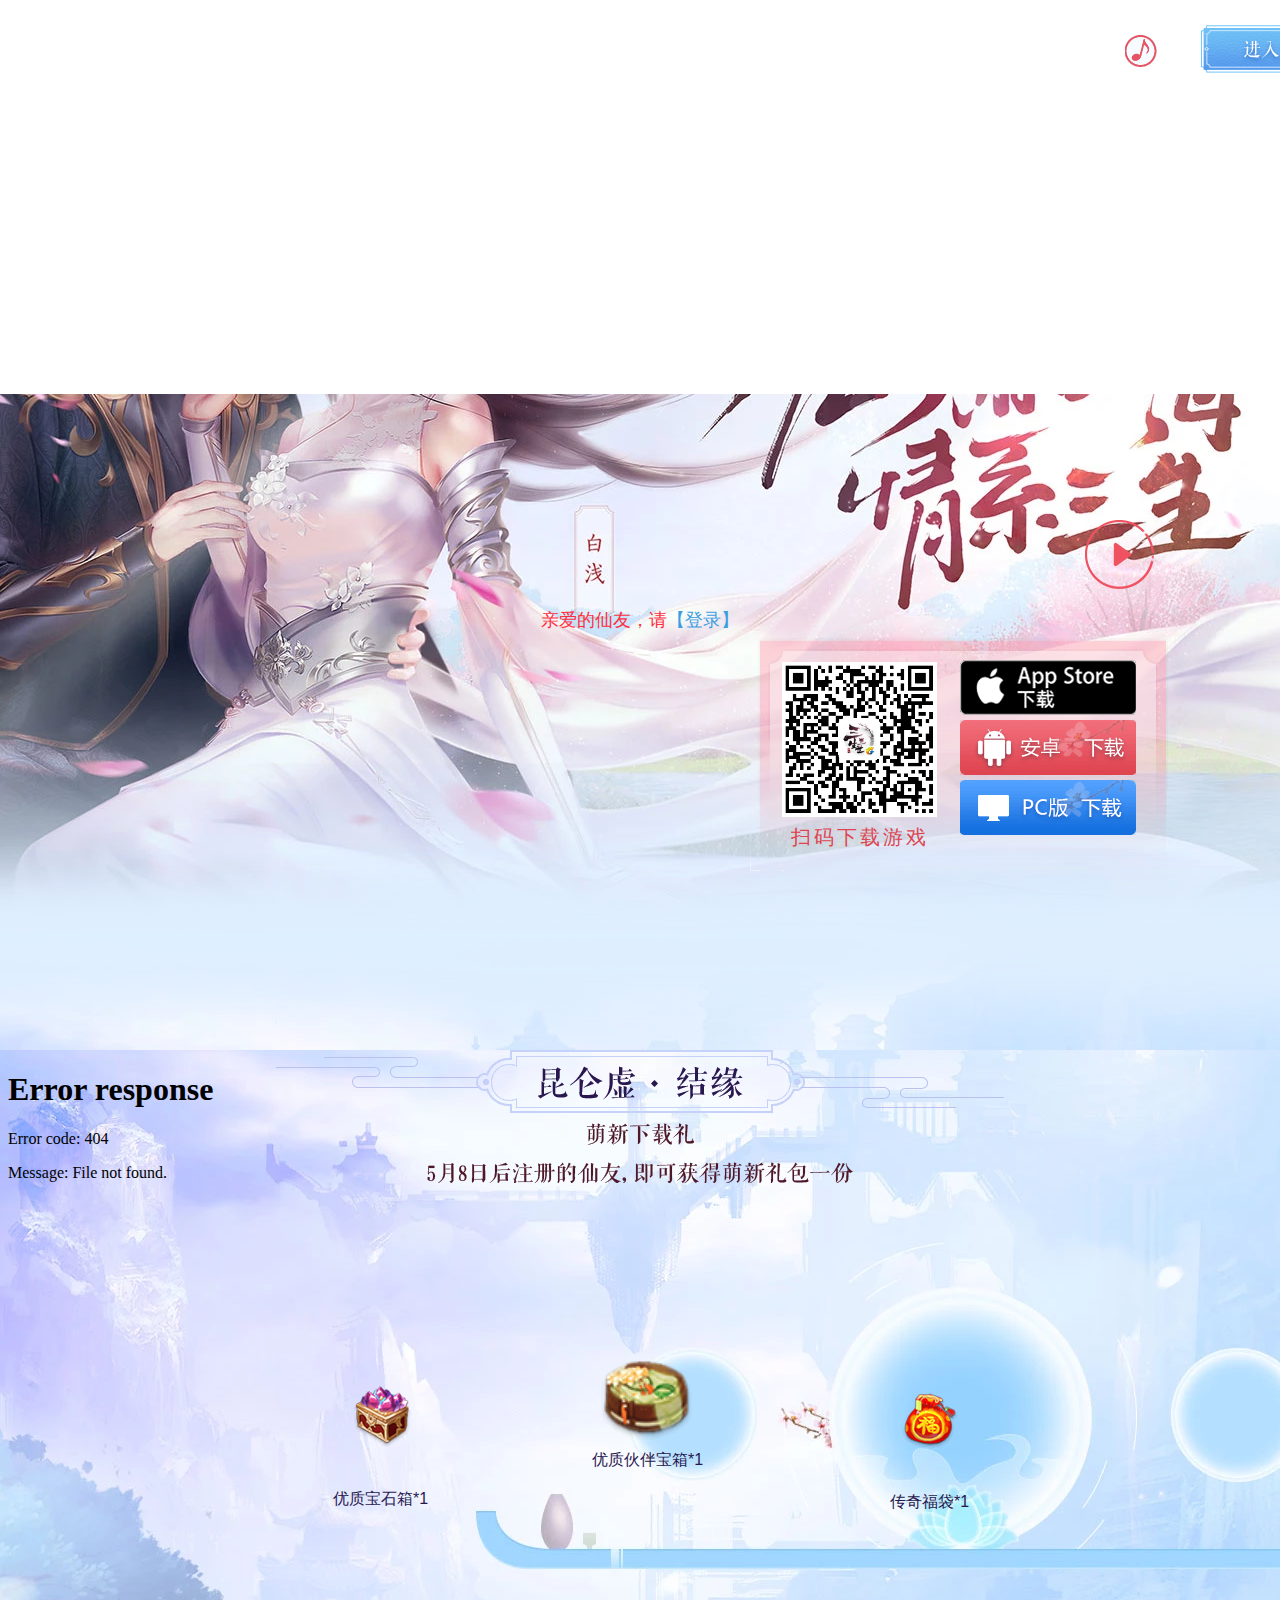
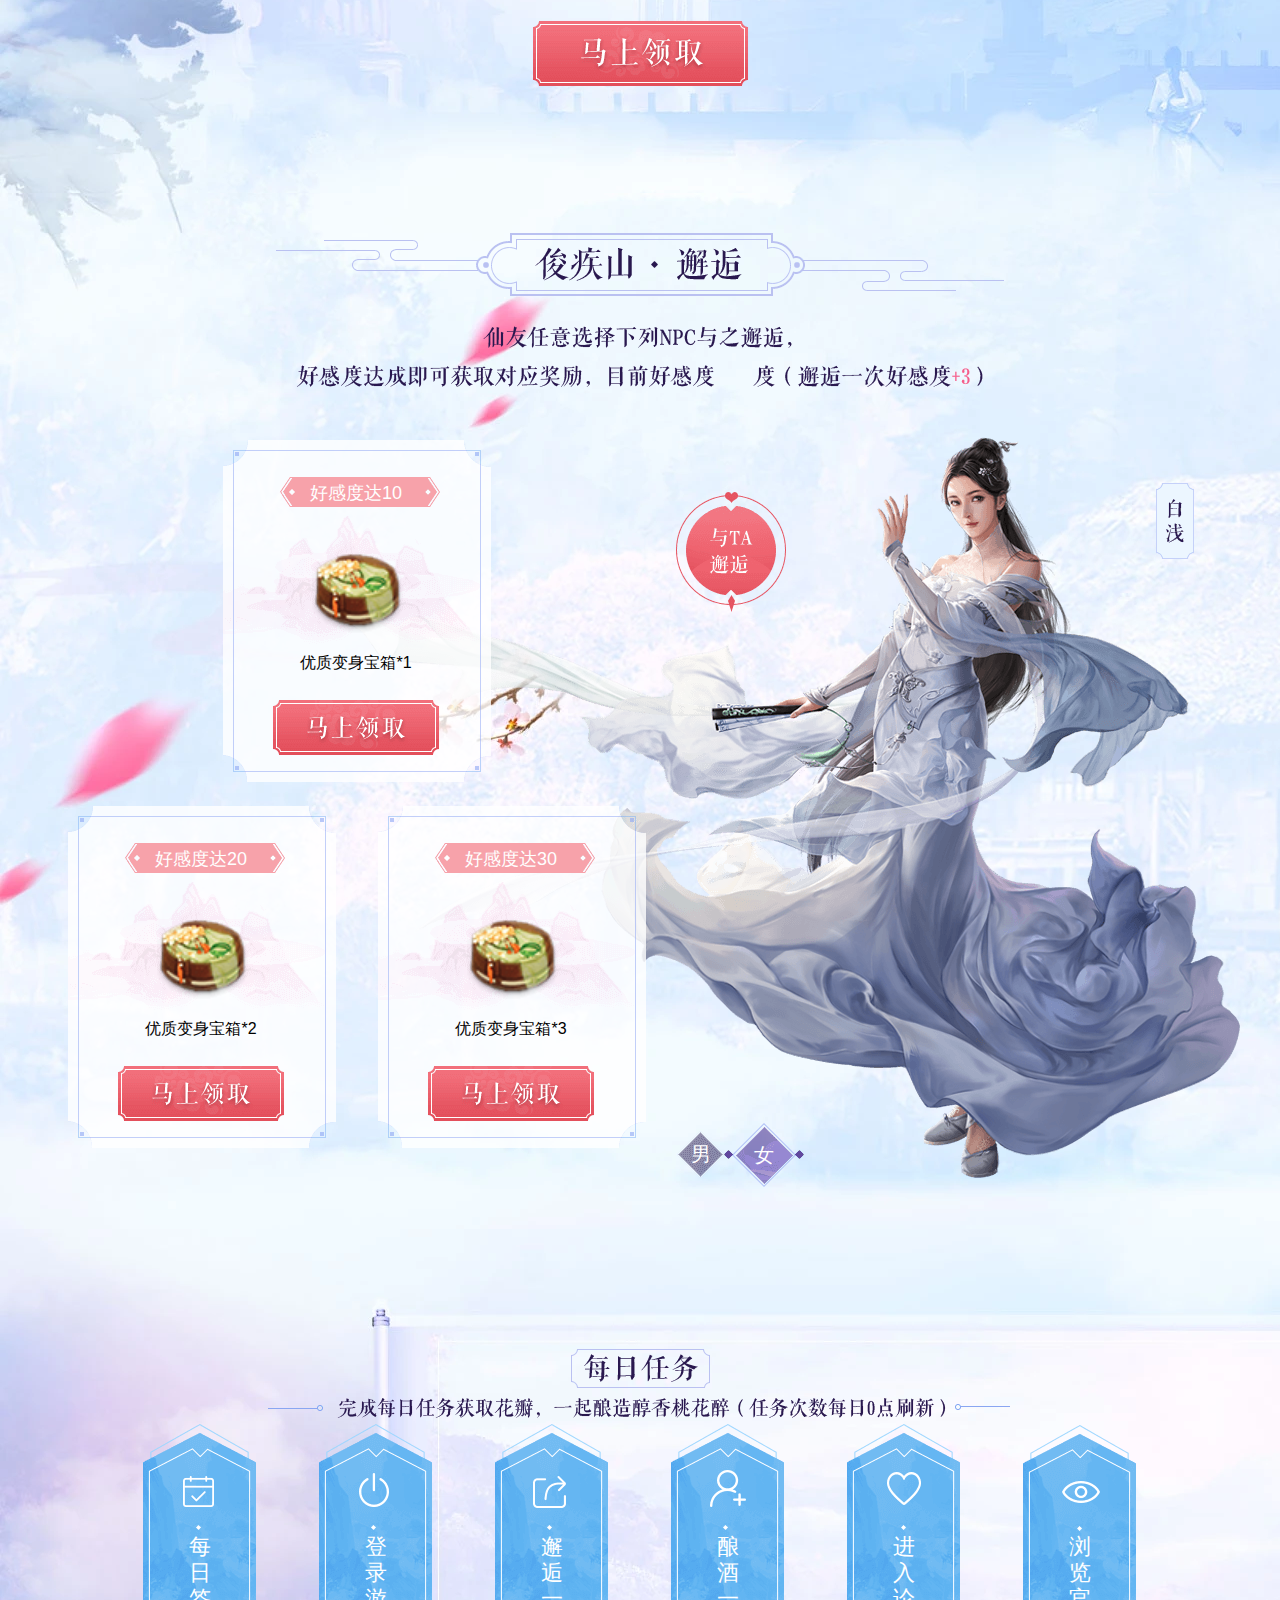
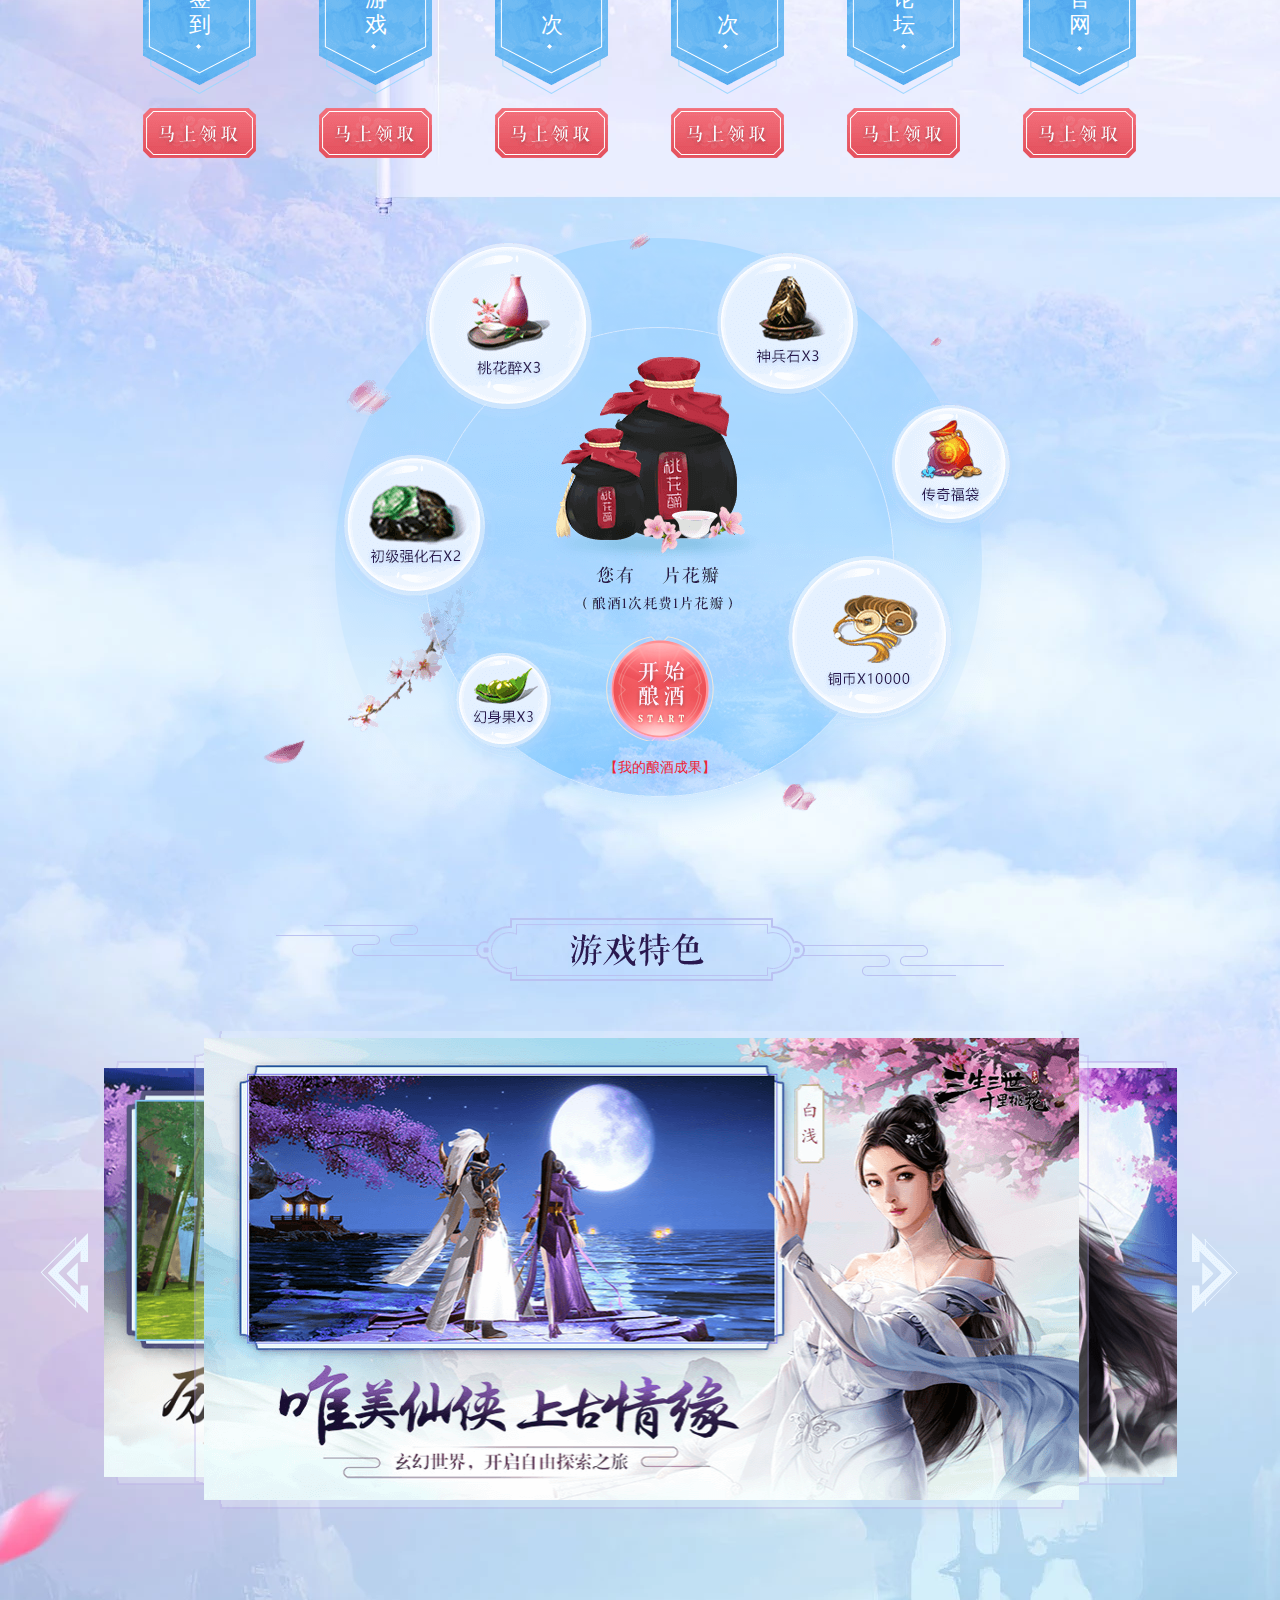
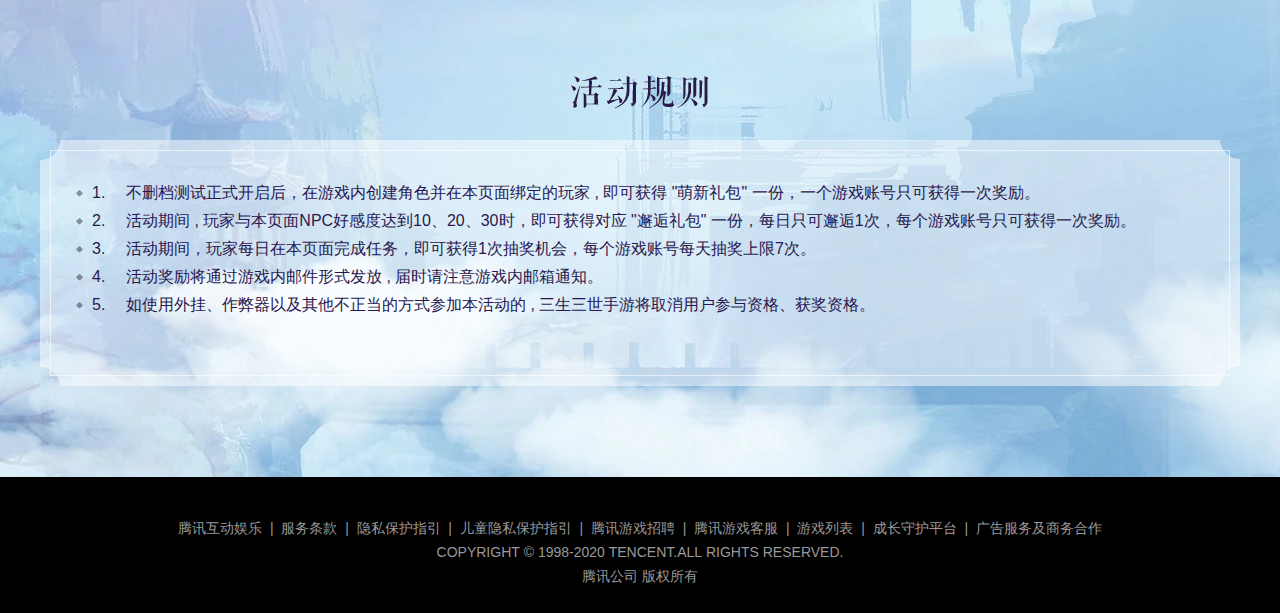
==== commit 9595ac0b: "提交代码" ====
--- a/index.html
+++ b/index.html
@@ -6,6 +6,7 @@
     <meta name="viewport" content="width=device-width, initial-scale=1.0">
     <title>三生三世</title>
     <link rel="stylesheet" href="./css/lib/reset/reset.css">
+    <link rel="stylesheet" href="./css/animation.css">
     <link rel="stylesheet" href="./css/index.css">
     <script src="./lib/jquery-3.4.1.min.js"></script>
     <script src="./js/index.js"></script>
@@ -20,14 +21,14 @@
         </div>
         <!-- 音乐logo -->
         <i class="kv-musiclogo"></i>
-        <iframe id="music" muted src="./audio/music.mp3" allow="autoplay" loop="-1" width="0" height="0"></iframe>
+        <iframe id="music" muted src="./audio/music.mp3" allow="autoplay" loop="-1"></iframe>
         <!-- <embed src="./audio/music.mp3 " hidden="true" autostart="true" loop="-1"> -->
 
         <div class="kv-enter">
             <!-- 进入论坛 -->
             <a class="kv-enter-forum" href="javascript:"></a>
             <!-- 进入官网 -->
-            <a class="kv-enter-offweb" href="javascript:"></a>
+            <a class="kv-enter-offweb" href="homepage.html"></a>
         </div>
         <!-- 播放视频 -->
         <a class="kv-play" href="javascript:">
--- a/css/animation.css
+++ b/css/animation.css
@@ -0,0 +1,47 @@
+@keyframes playRotate {
+    0% {
+        transform: rotate(0);
+    }
+    100% {
+        transform: rotate(360deg);
+    }
+}
+
+@keyframes erweima-line {
+    0% {
+        transform: translateY(0);
+    }
+    100% {
+        transform: translateY(185px);
+    }
+}
+
+@keyframes textTop {
+    0% {
+        opacity: 0;
+        transform: translate3d(0,-200px,0);
+    }
+    100% {
+        opacity: 1;
+    }
+}
+
+@keyframes rightIn {
+    0% {
+        opacity: 0;
+        transform: translate3d(200px, 0, 0);
+    }
+    100% {
+        opacity: 1;
+        transform: rotate3d(0, 0, 0);
+    }
+}
+
+@keyframes leftqrline {
+    0% {
+        transform: translateY(0);
+    }
+    100% {
+        transform: translateY(150px);
+    }
+}--- a/css/index.css
+++ b/css/index.css
@@ -90,15 +90,6 @@
     height: 100%;
     background-image: url(../images/playvideo.png);
     background-repeat: no-repeat;
-}
-
-@keyframes playRotate {
-    0% {
-        transform: rotate(0);
-    }
-    100% {
-        transform: rotate(360deg);
-    }
 }
 
 /* 登录 */
